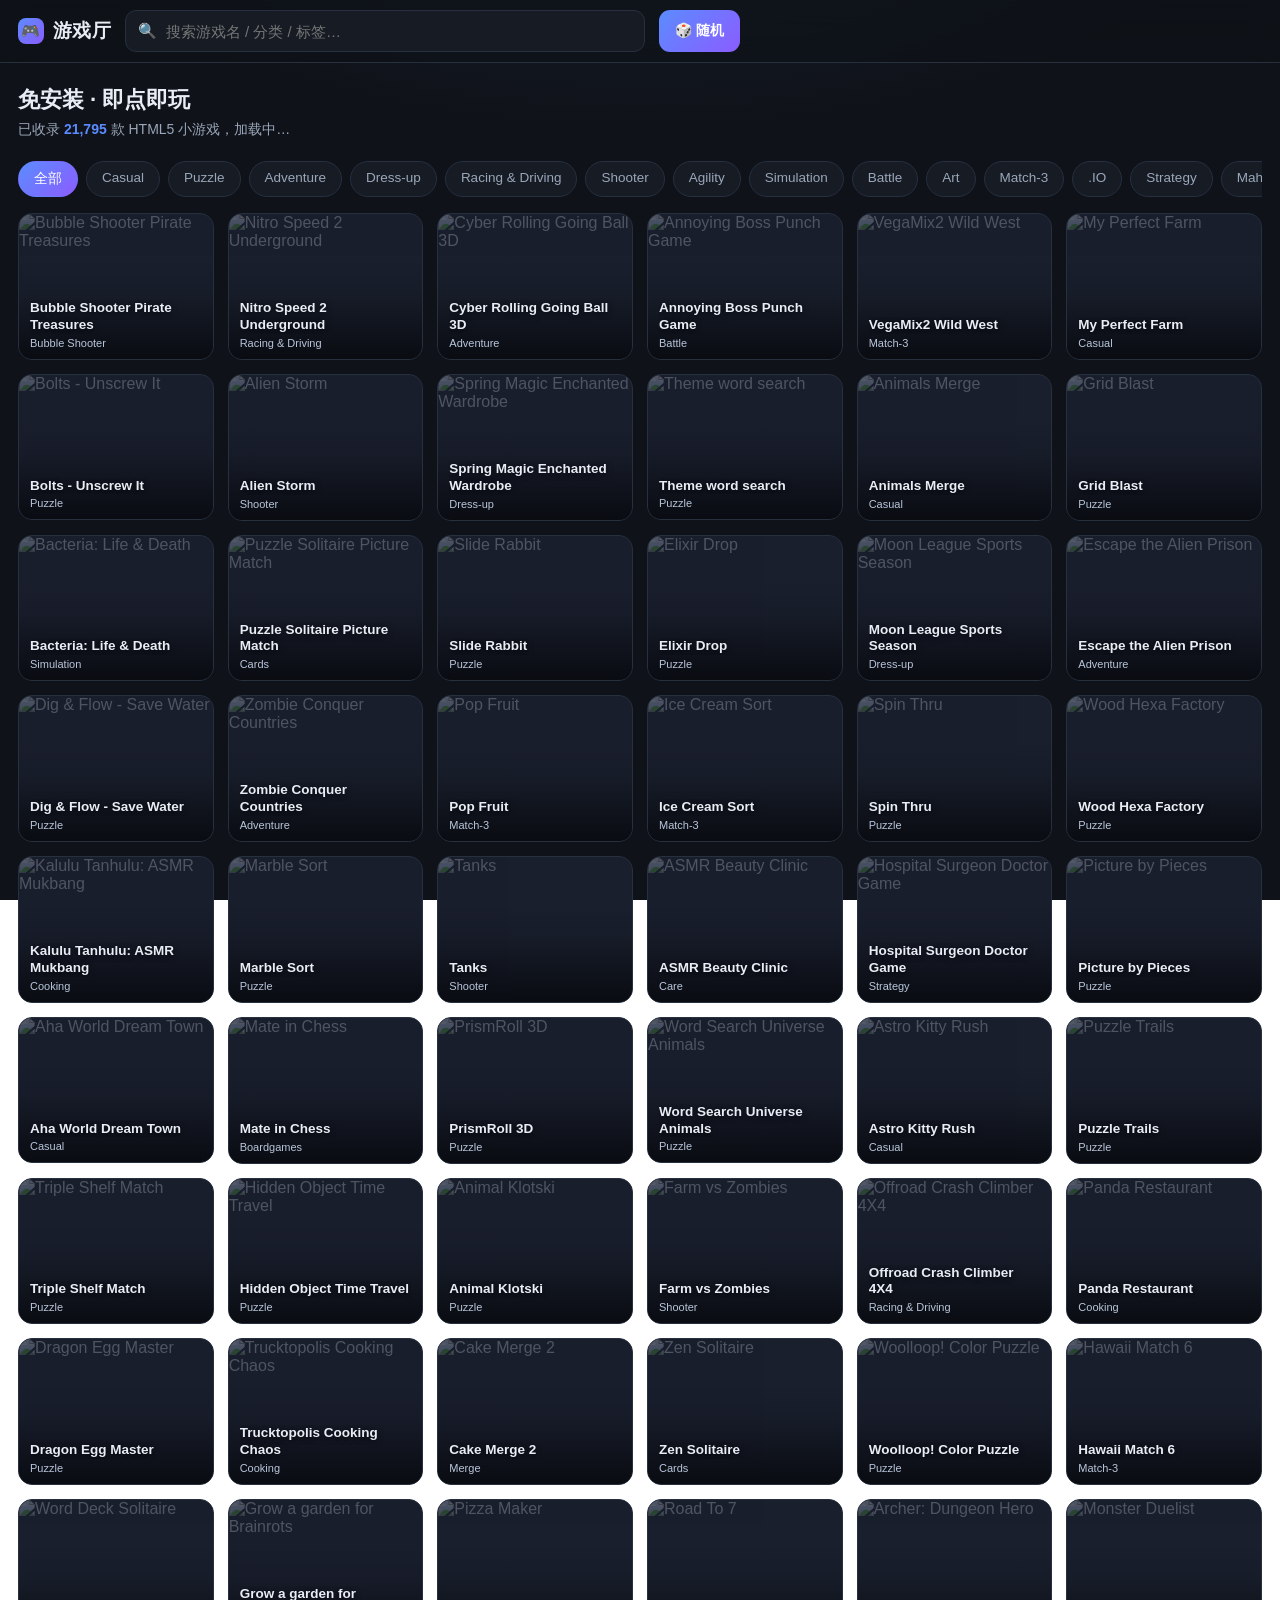
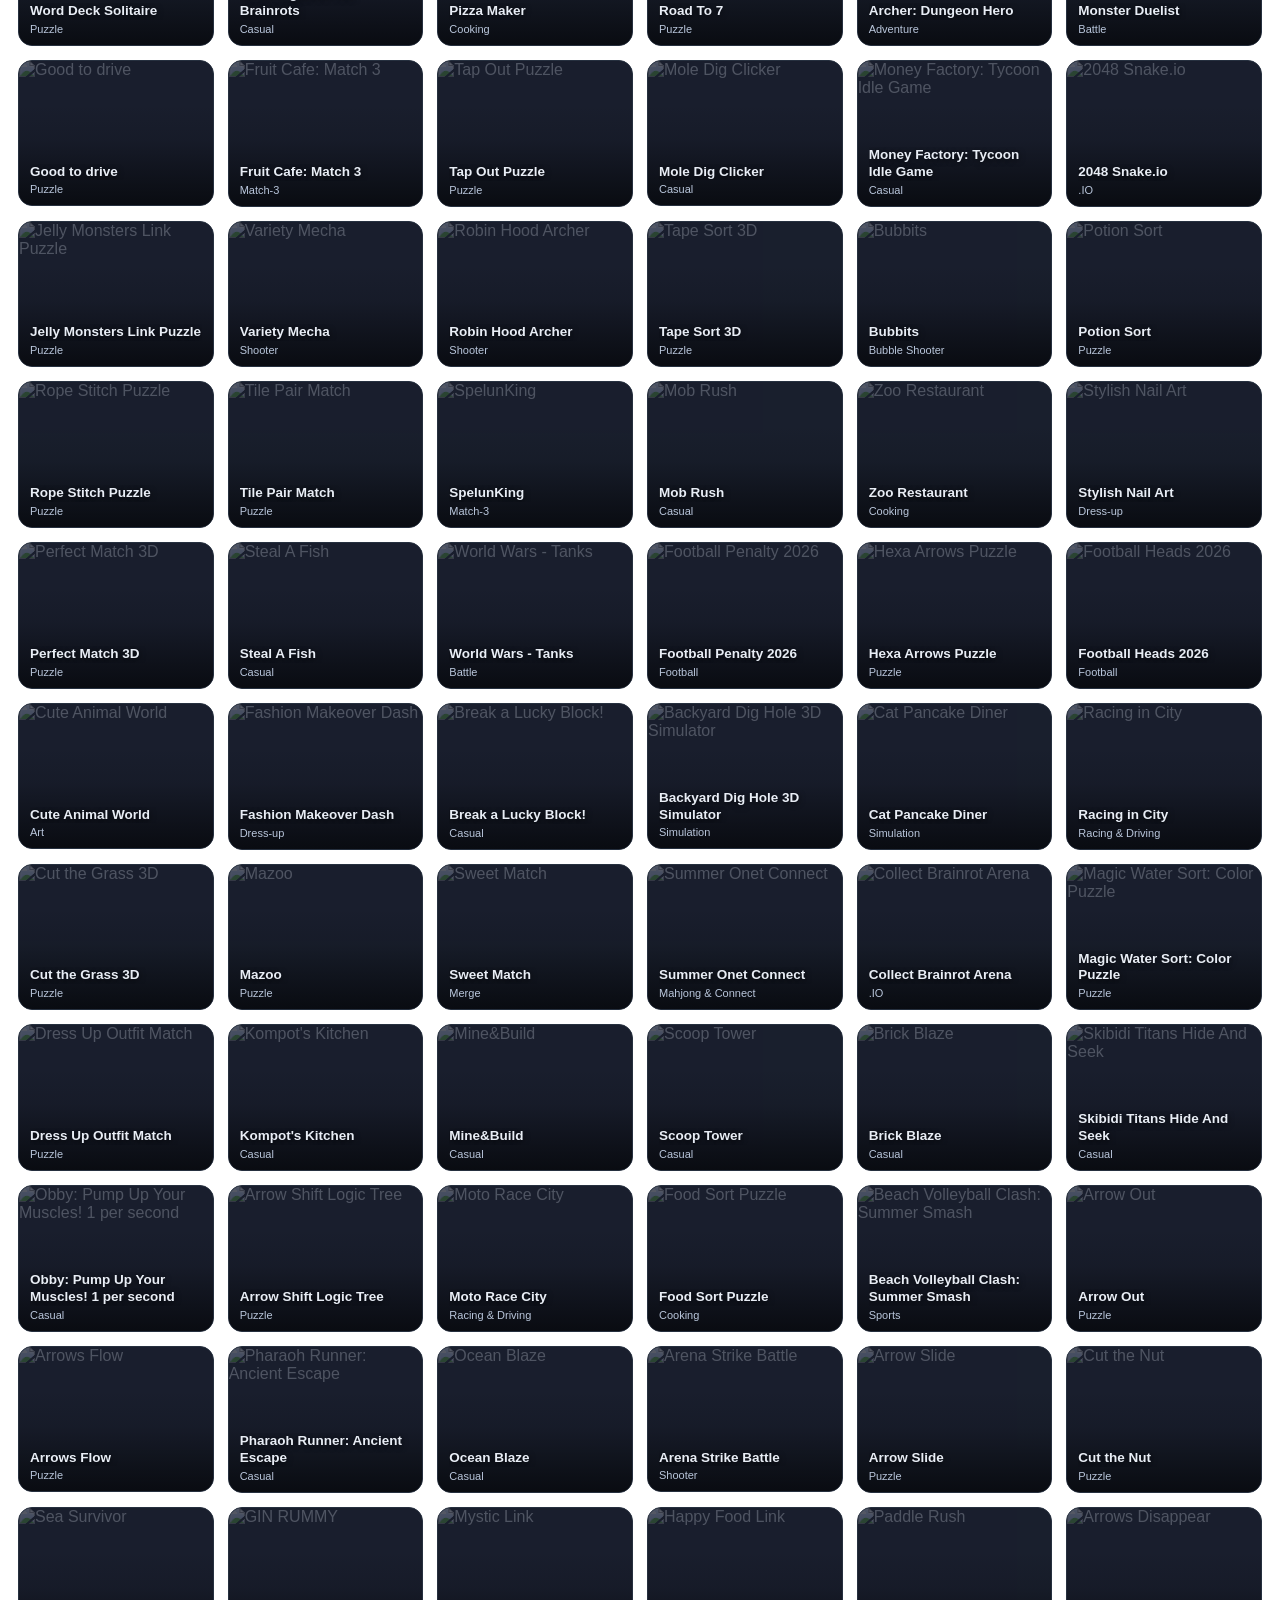
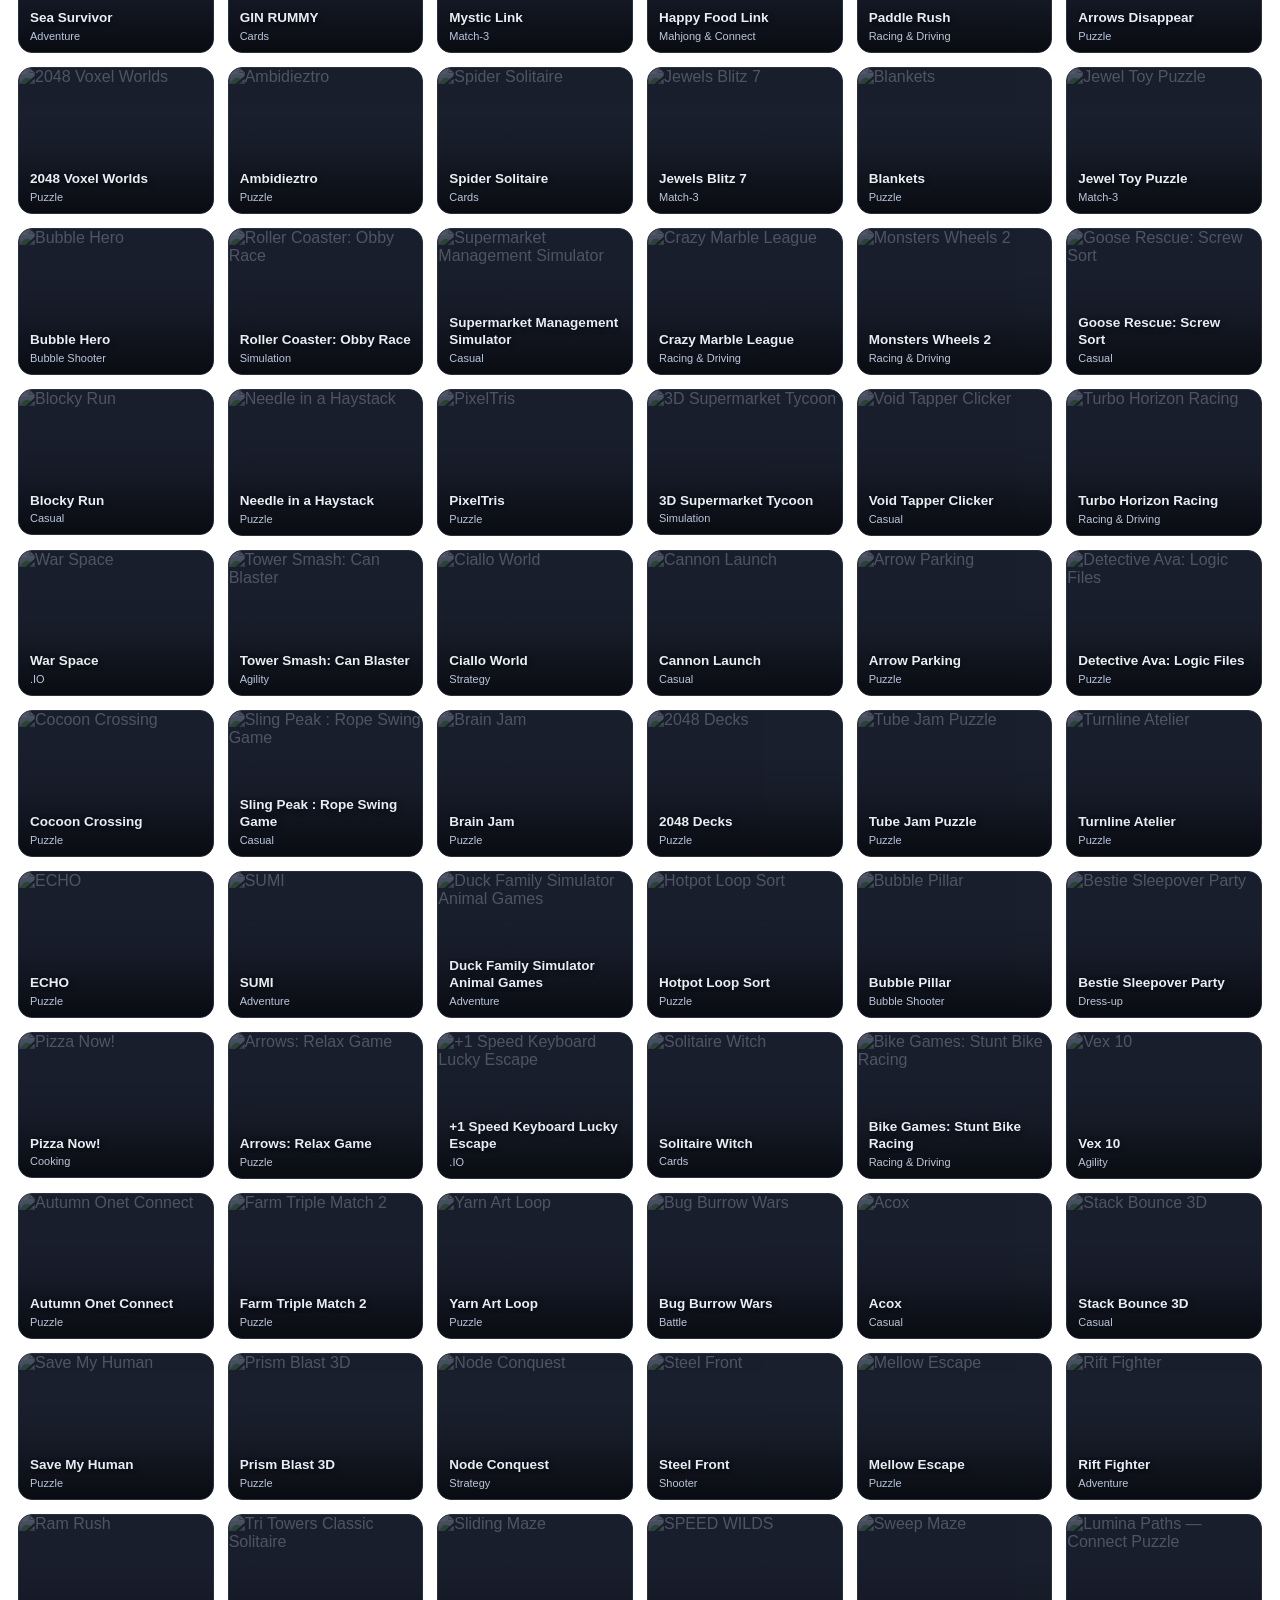
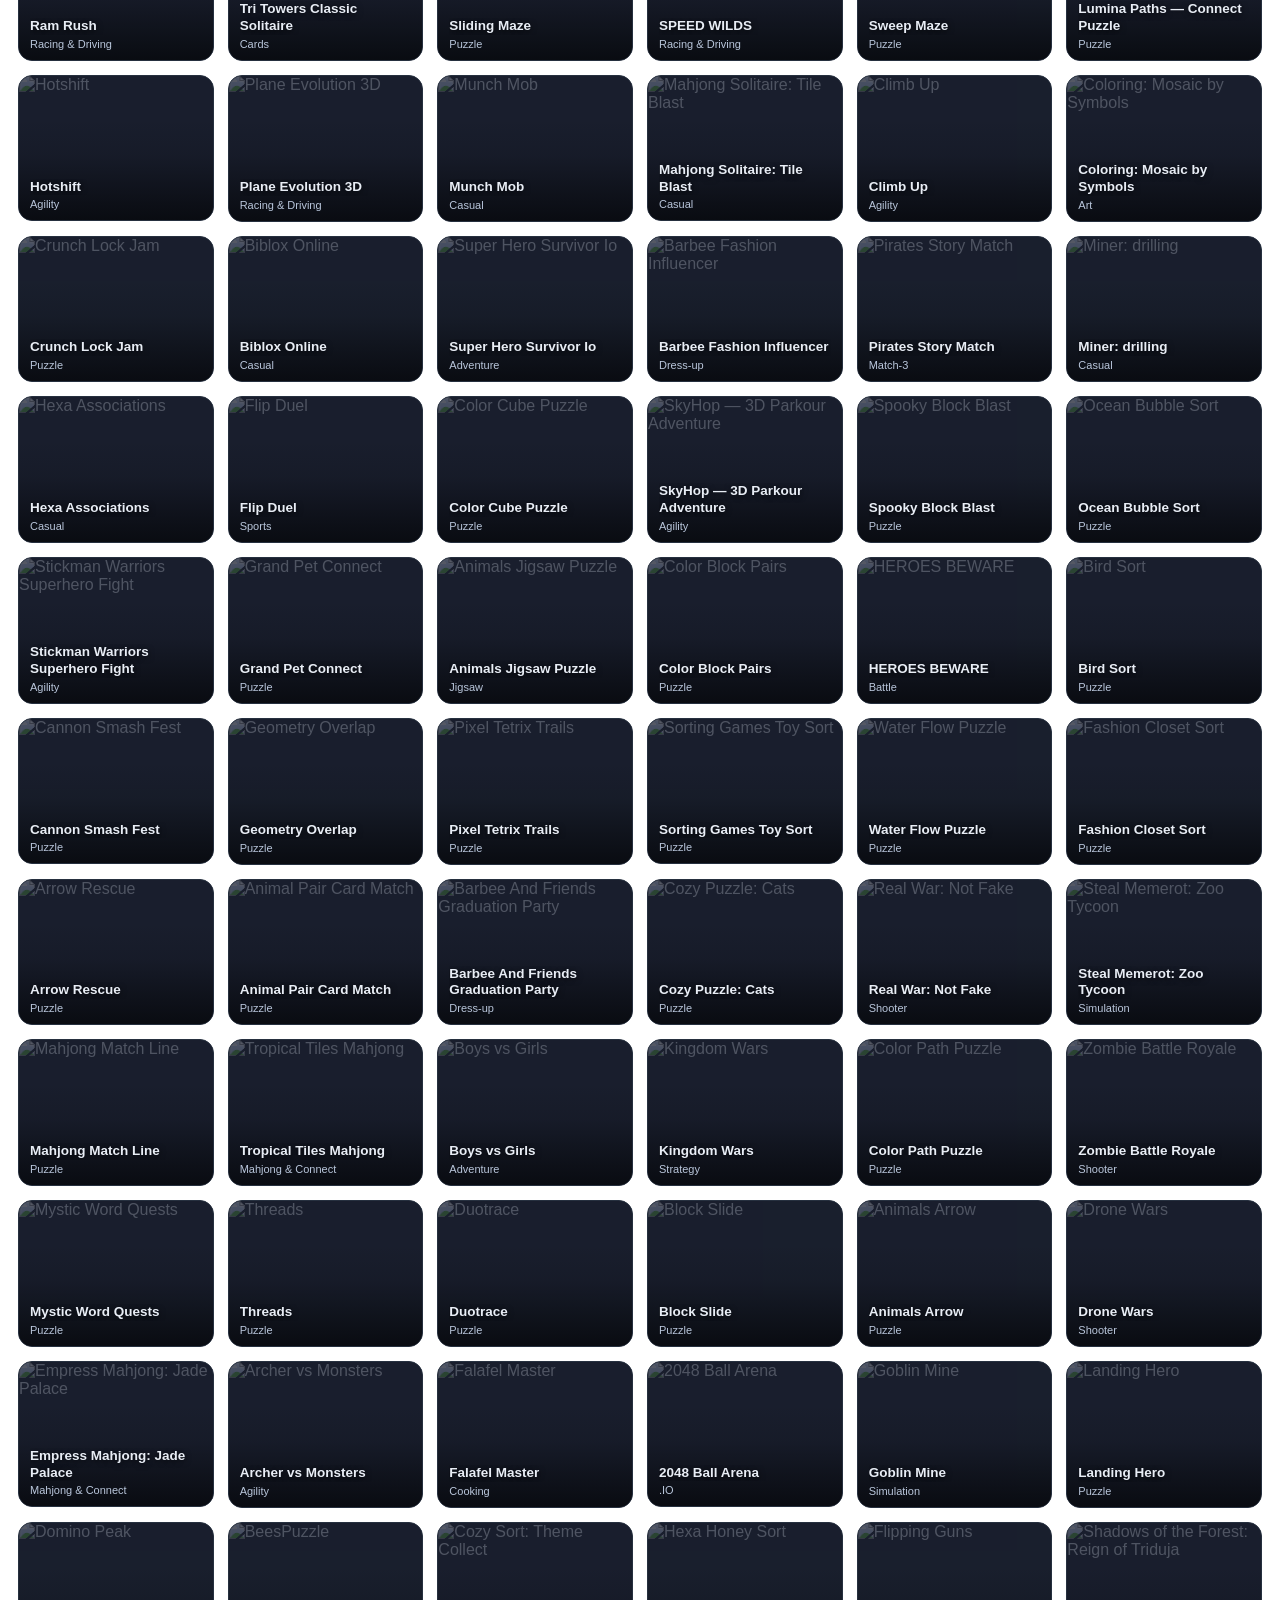
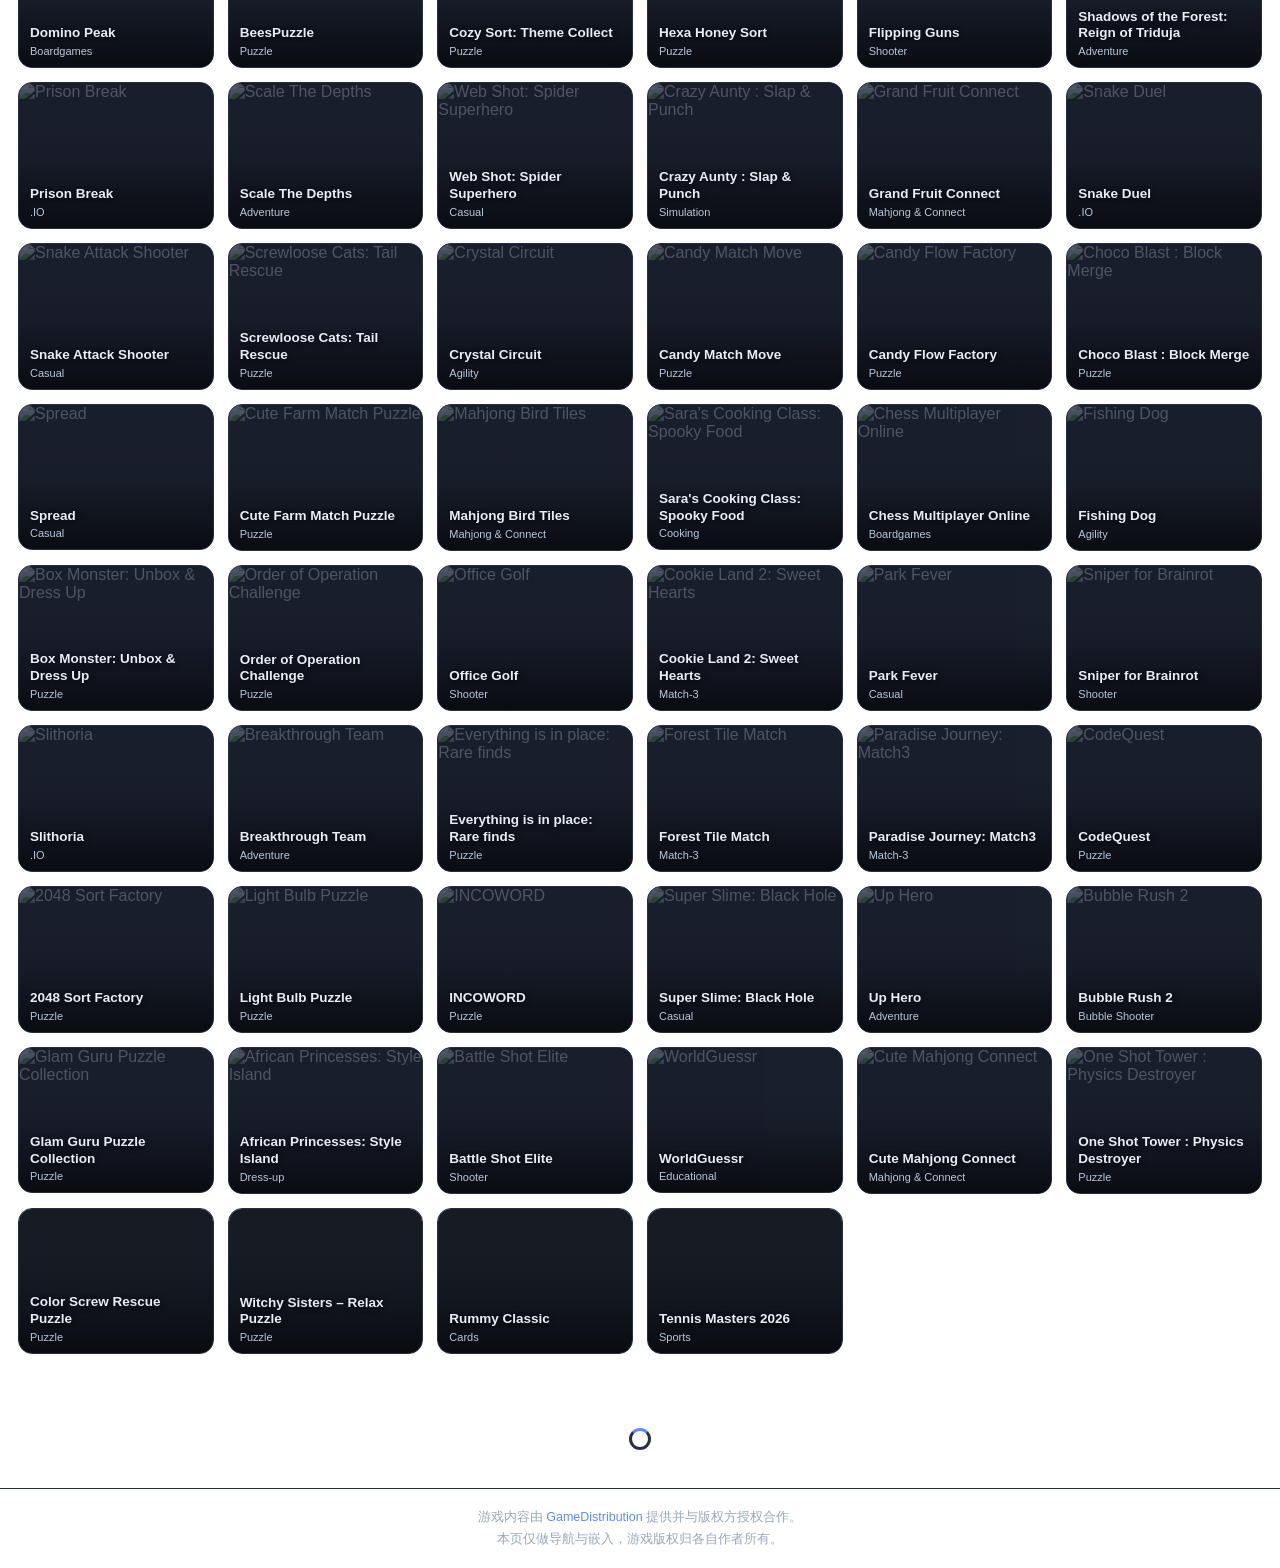
==== games/index.html @ f727aa66 "新增游戏厅：21795款HTML5小游戏(搜索/分类/随机，GameDistribution授权embed) + 首页入口" ====
<!DOCTYPE html>
<html lang="zh-CN">
<head>
<meta charset="UTF-8">
<meta name="viewport" content="width=device-width, initial-scale=1, maximum-scale=1, user-scalable=no">
<title>游戏厅 · Genav</title>
<meta name="description" content="genav 在线小游戏厅，数千款 HTML5 小游戏免安装即点即玩。">
<link rel="preconnect" href="https://img.gamedistribution.com">
<style>
:root{
  --bg:#0f1218; --bg2:#161b24; --card:#1b2130; --line:#26303f;
  --txt:#e8edf5; --sub:#9aa7ba; --accent:#5b8cff; --accent2:#8b5cff;
  --radius:14px;
}
*{box-sizing:border-box;-webkit-tap-highlight-color:transparent}
html,body{margin:0;padding:0}
body{
  background:radial-gradient(1200px 600px at 50% -200px,#1a2338 0%,var(--bg) 55%) fixed;
  color:var(--txt);font-family:-apple-system,BlinkMacSystemFont,"Segoe UI",Roboto,"PingFang SC","Microsoft YaHei",sans-serif;
  min-height:100vh;
}
a{color:inherit;text-decoration:none}
.wrap{max-width:1280px;margin:0 auto;padding:0 18px}
/* header */
header{position:sticky;top:0;z-index:50;backdrop-filter:blur(14px);
  background:rgba(15,18,24,.72);border-bottom:1px solid var(--line)}
.hd{display:flex;align-items:center;gap:14px;height:62px}
.logo{display:flex;align-items:center;gap:9px;font-weight:800;font-size:19px;letter-spacing:.3px;white-space:nowrap}
.logo .dot{width:26px;height:26px;border-radius:8px;background:linear-gradient(135deg,var(--accent),var(--accent2));
  display:grid;place-items:center;font-size:15px}
.search{flex:1;position:relative;max-width:520px}
.search input{width:100%;height:42px;border-radius:11px;border:1px solid var(--line);
  background:var(--bg2);color:var(--txt);padding:0 14px 0 40px;font-size:15px;outline:none}
.search input:focus{border-color:var(--accent);box-shadow:0 0 0 3px rgba(91,140,255,.15)}
.search .ic{position:absolute;left:13px;top:50%;transform:translateY(-50%);color:var(--sub);font-size:15px}
.random{height:42px;padding:0 16px;border-radius:11px;border:0;cursor:pointer;font-weight:700;font-size:14px;
  color:#fff;background:linear-gradient(135deg,var(--accent),var(--accent2));white-space:nowrap;display:flex;align-items:center;gap:6px}
.random:active{transform:scale(.97)}
/* hero/stats */
.hero{padding:22px 0 6px}
.hero h1{margin:0 0 6px;font-size:22px}
.hero p{margin:0;color:var(--sub);font-size:14px}
.hero .stat{color:var(--accent);font-weight:700}
/* chips */
.chips{display:flex;gap:8px;overflow-x:auto;padding:16px 0 8px;scrollbar-width:none}
.chips::-webkit-scrollbar{display:none}
.chip{flex:0 0 auto;padding:8px 15px;border-radius:999px;border:1px solid var(--line);background:var(--bg2);
  color:var(--sub);font-size:13.5px;cursor:pointer;white-space:nowrap;transition:.15s}
.chip:hover{color:var(--txt);border-color:#33415a}
.chip.on{background:linear-gradient(135deg,var(--accent),var(--accent2));color:#fff;border-color:transparent}
/* grid */
.grid{display:grid;grid-template-columns:repeat(auto-fill,minmax(168px,1fr));gap:14px;padding:8px 0 40px}
@media(max-width:520px){.grid{grid-template-columns:repeat(auto-fill,minmax(140px,1fr));gap:11px}}
.card{position:relative;border-radius:var(--radius);overflow:hidden;background:var(--card);
  border:1px solid var(--line);cursor:pointer;transition:transform .16s,box-shadow .16s;aspect-ratio:4/3}
.card:hover{transform:translateY(-4px);box-shadow:0 12px 28px rgba(0,0,0,.45);border-color:#3a4a68}
.card .thumb{width:100%;height:100%;object-fit:cover;display:block;background:var(--bg2)}
.card .ov{position:absolute;inset:0;background:linear-gradient(to top,rgba(8,10,15,.92) 0%,rgba(8,10,15,.15) 45%,transparent 70%);
  display:flex;flex-direction:column;justify-content:flex-end;padding:10px 11px}
.card .tt{font-size:13.5px;font-weight:700;line-height:1.25;display:-webkit-box;-webkit-line-clamp:2;-webkit-box-orient:vertical;overflow:hidden;
  text-shadow:0 1px 6px rgba(0,0,0,.7)}
.card .cat{font-size:11px;color:#b9c6db;margin-top:3px}
.card .play{position:absolute;top:50%;left:50%;transform:translate(-50%,-50%) scale(.7);opacity:0;
  width:46px;height:46px;border-radius:50%;background:rgba(91,140,255,.92);display:grid;place-items:center;
  font-size:18px;transition:.16s;color:#fff}
.card:hover .play{opacity:1;transform:translate(-50%,-50%) scale(1)}
/* states */
.msg{text-align:center;color:var(--sub);padding:50px 0;font-size:15px}
.loading{text-align:center;padding:34px;color:var(--sub)}
.spin{display:inline-block;width:22px;height:22px;border:3px solid var(--line);border-top-color:var(--accent);
  border-radius:50%;animation:sp .7s linear infinite}
@keyframes sp{to{transform:rotate(360deg)}}
footer{border-top:1px solid var(--line);color:var(--sub);font-size:12.5px;text-align:center;padding:18px;line-height:1.7}
footer a{color:var(--accent)}
</style>
</head>
<body>
<header>
  <div class="wrap hd">
    <a class="logo" href="/"><span class="dot">🎮</span>游戏厅</a>
    <div class="search">
      <span class="ic">🔍</span>
      <input id="q" type="search" placeholder="搜索游戏名 / 分类 / 标签…" autocomplete="off">
    </div>
    <button class="random" id="rand">🎲 随机</button>
  </div>
</header>

<main class="wrap">
  <div class="hero">
    <h1>免安装 · 即点即玩</h1>
    <p>已收录 <span class="stat" id="total">…</span> 款 HTML5 小游戏，加载中…</p>
  </div>
  <div class="chips" id="chips"></div>
  <div class="grid" id="grid"></div>
  <div class="loading" id="more"><span class="spin"></span></div>
</main>

<footer>
  游戏内容由 <a href="https://gamedistribution.com" target="_blank" rel="noopener">GameDistribution</a> 提供并与版权方授权合作。<br>
  本页仅做导航与嵌入，游戏版权归各自作者所有。
</footer>

<script>
const $=s=>document.querySelector(s);
const grid=$("#grid"), chips=$("#chips"), moreEl=$("#more");
let ALL=[], view=[], shown=0, curCat="全部", PAGE=140;

function norm(g){
  const id=g.id||g.i, t=g.title||g.t||"未命名",
        m=g.img||g.m||("https://img.gamedistribution.com/"+id+"-512x384.jpg"),
        cats=(g.cat||g.c||[]), tags=(g.tags||g.tg||[]);
  return {id,t,m,cats,tags,
    hay:(t+" "+cats.join(" ")+" "+tags.join(" ")).toLowerCase()};
}

async function boot(){
  try{
    const r=await fetch("/games/games.json",{cache:"force-cache"});
    if(!r.ok) throw 0;
    ALL=(await r.json()).map(norm);
  }catch(e){
    grid.innerHTML='<div class="msg">游戏数据加载失败，请刷新重试</div>';moreEl.style.display="none";return;
  }
  $("#total").textContent=ALL.length.toLocaleString();
  buildChips(); apply();
}

function buildChips(){
  const cnt={};
  ALL.forEach(g=>g.cats.forEach(c=>cnt[c]=(cnt[c]||0)+1));
  const cats=Object.keys(cnt).sort((a,b)=>cnt[b]-cnt[a]).slice(0,16);
  const list=["全部",...cats];
  chips.innerHTML=list.map((c,i)=>`<div class="chip${i===0?' on':''}" data-c="${c}">${c}</div>`).join("");
  chips.querySelectorAll(".chip").forEach(el=>el.onclick=()=>{
    chips.querySelectorAll(".chip").forEach(x=>x.classList.remove("on"));
    el.classList.add("on");curCat=el.dataset.c;
    apply();window.scrollTo({top:0,behavior:"smooth"});
  });
}

function apply(){
  const q=$("#q").value.trim().toLowerCase();
  view=ALL.filter(g=>{
    if(curCat!=="全部" && !g.cats.includes(curCat)) return false;
    if(q && !g.hay.includes(q)) return false;
    return true;
  });
  grid.innerHTML="";shown=0;
  moreEl.style.display=view.length?"block":"none";
  if(!view.length){grid.innerHTML='<div class="msg">没有找到相关游戏 🕹️</div>';moreEl.style.display="none";return;}
  renderMore();
}

function esc(s){return String(s).replace(/[&<>"']/g,c=>({'&':'&amp;','<':'&lt;','>':'&gt;','"':'&quot;',"'":'&#39;'}[c]));}

function card(g){
  const cat=g.cats[0]||"";
  const el=document.createElement("a");
  el.className="card";
  el.href=`/games/play.html?id=${encodeURIComponent(g.id)}&t=${encodeURIComponent(g.t)}`;
  el.innerHTML=`<img class="thumb" loading="lazy" src="${esc(g.m)}" alt="${esc(g.t)}"
      onerror="this.style.opacity='.25'">
    <div class="ov"><div class="tt">${esc(g.t)}</div><div class="cat">${esc(cat)}</div></div>
    <div class="play">▶</div>`;
  return el;
}

function renderMore(){
  const frag=document.createDocumentFragment();
  const end=Math.min(shown+PAGE,view.length);
  for(let i=shown;i<end;i++) frag.appendChild(card(view[i]));
  grid.appendChild(frag);shown=end;
  moreEl.style.display=shown<view.length?"block":"none";
}

let qTimer;
$("#q").addEventListener("input",()=>{clearTimeout(qTimer);qTimer=setTimeout(apply,180);});
$("#rand").onclick=()=>{
  if(!ALL.length)return;
  const g=ALL[Math.floor(Math.random()*ALL.length)];
  location.href=`/games/play.html?id=${encodeURIComponent(g.id)}&t=${encodeURIComponent(g.t)}`;
};
// infinite scroll
new IntersectionObserver(es=>{if(es[0].isIntersecting && shown<view.length) renderMore();},{rootMargin:"600px"})
  .observe(moreEl);

boot();
</script>
</body>
</html>
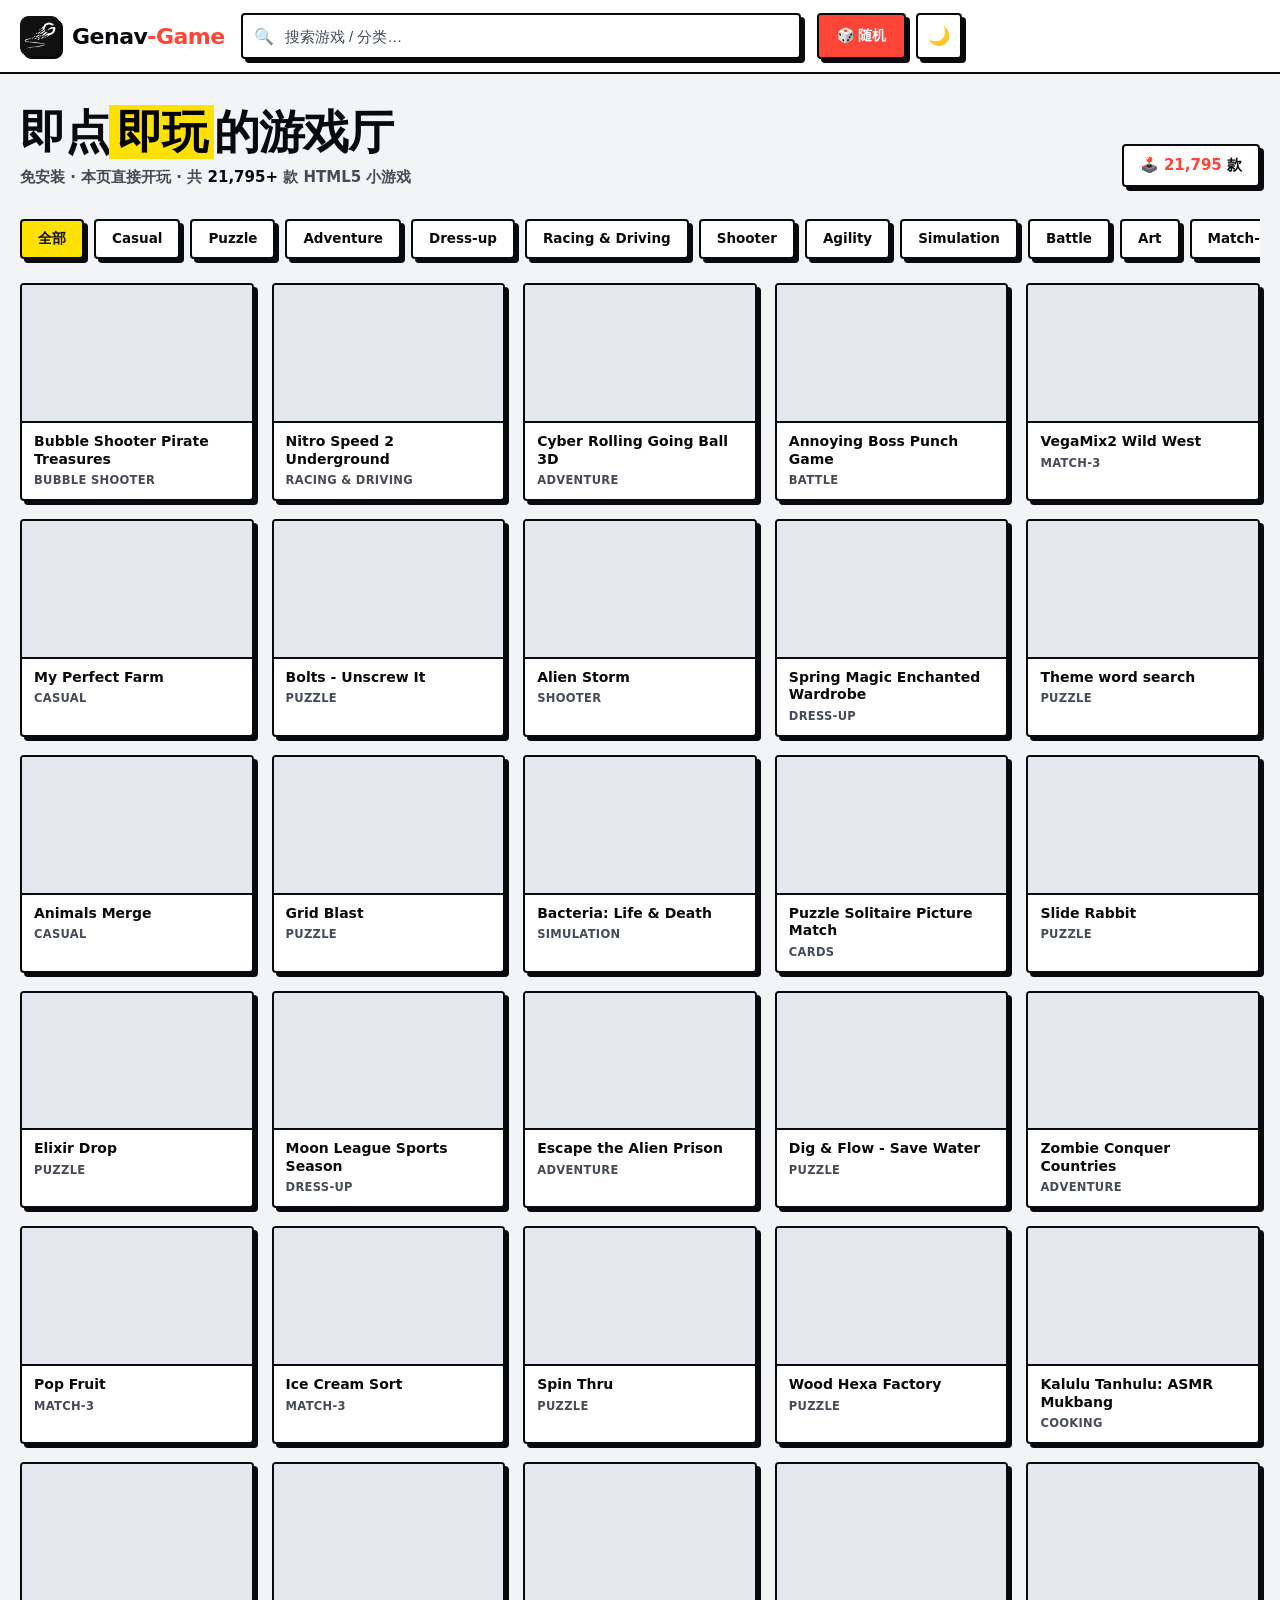
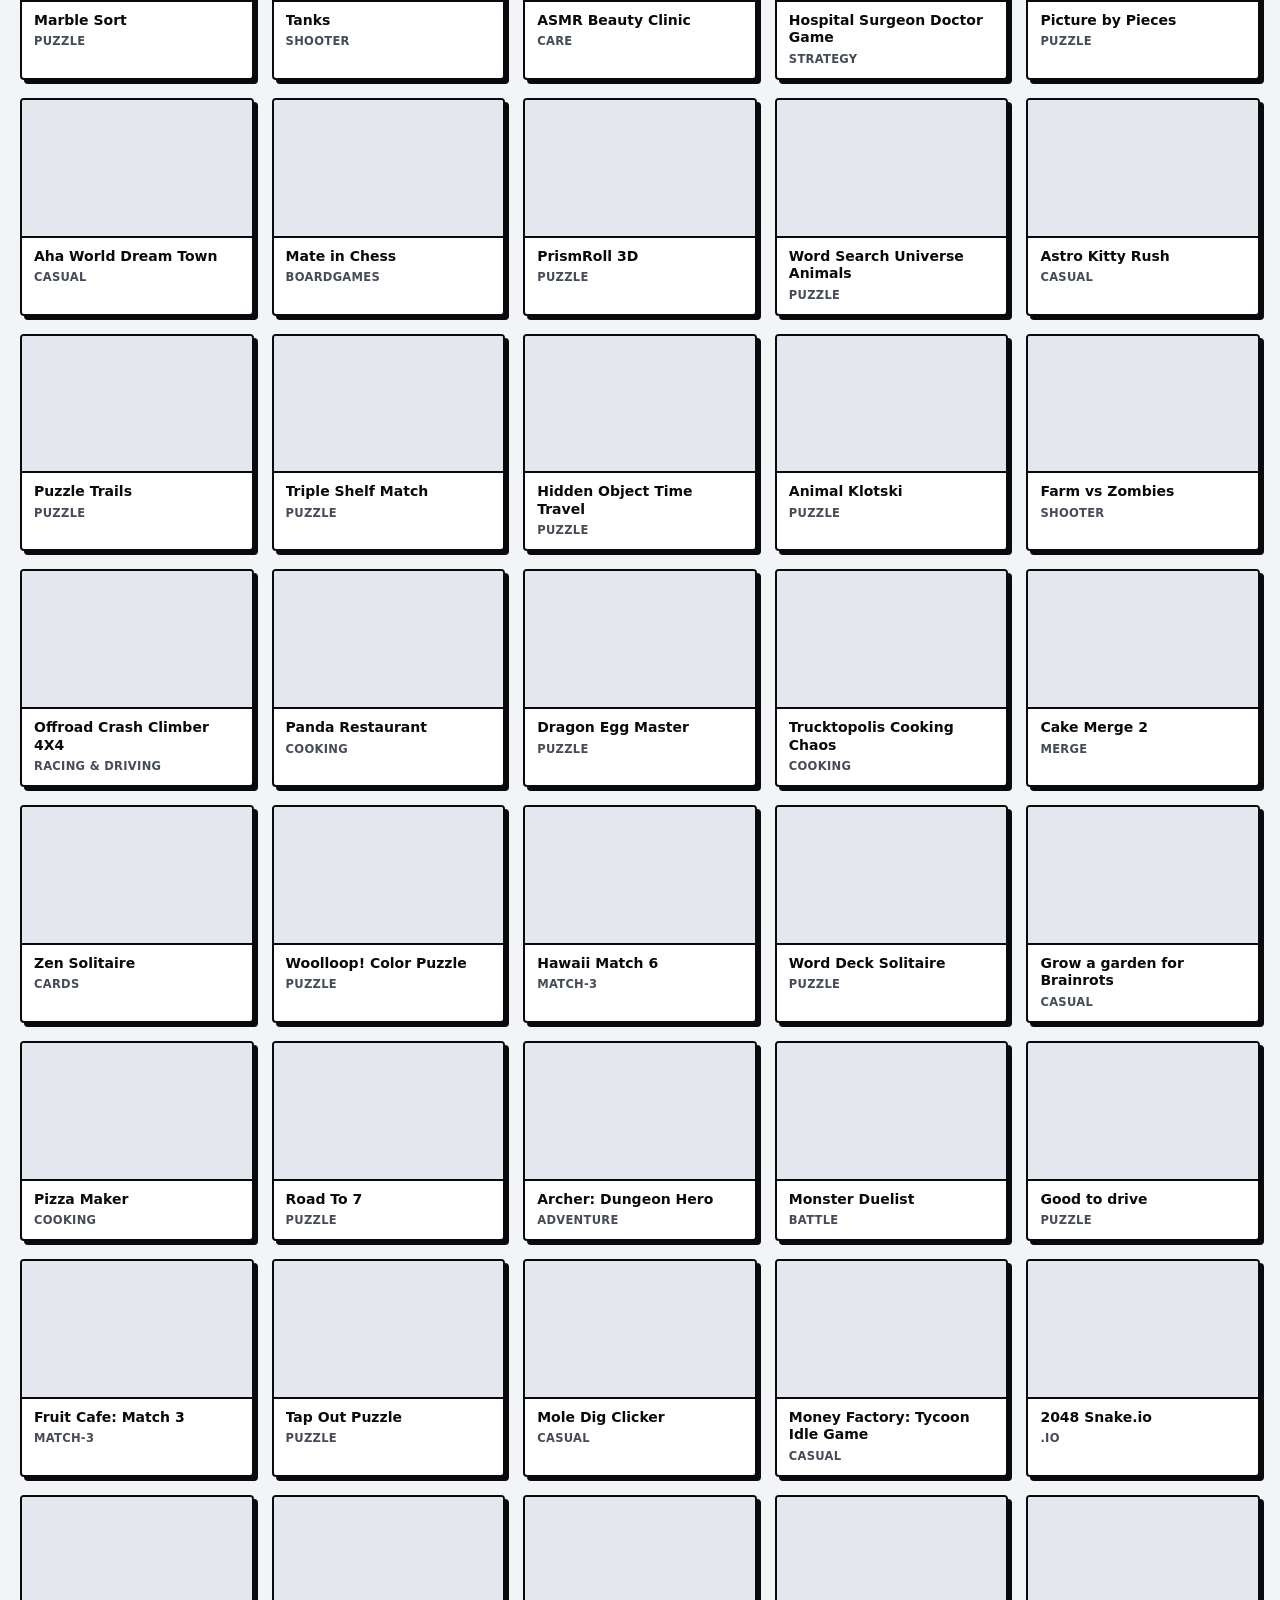
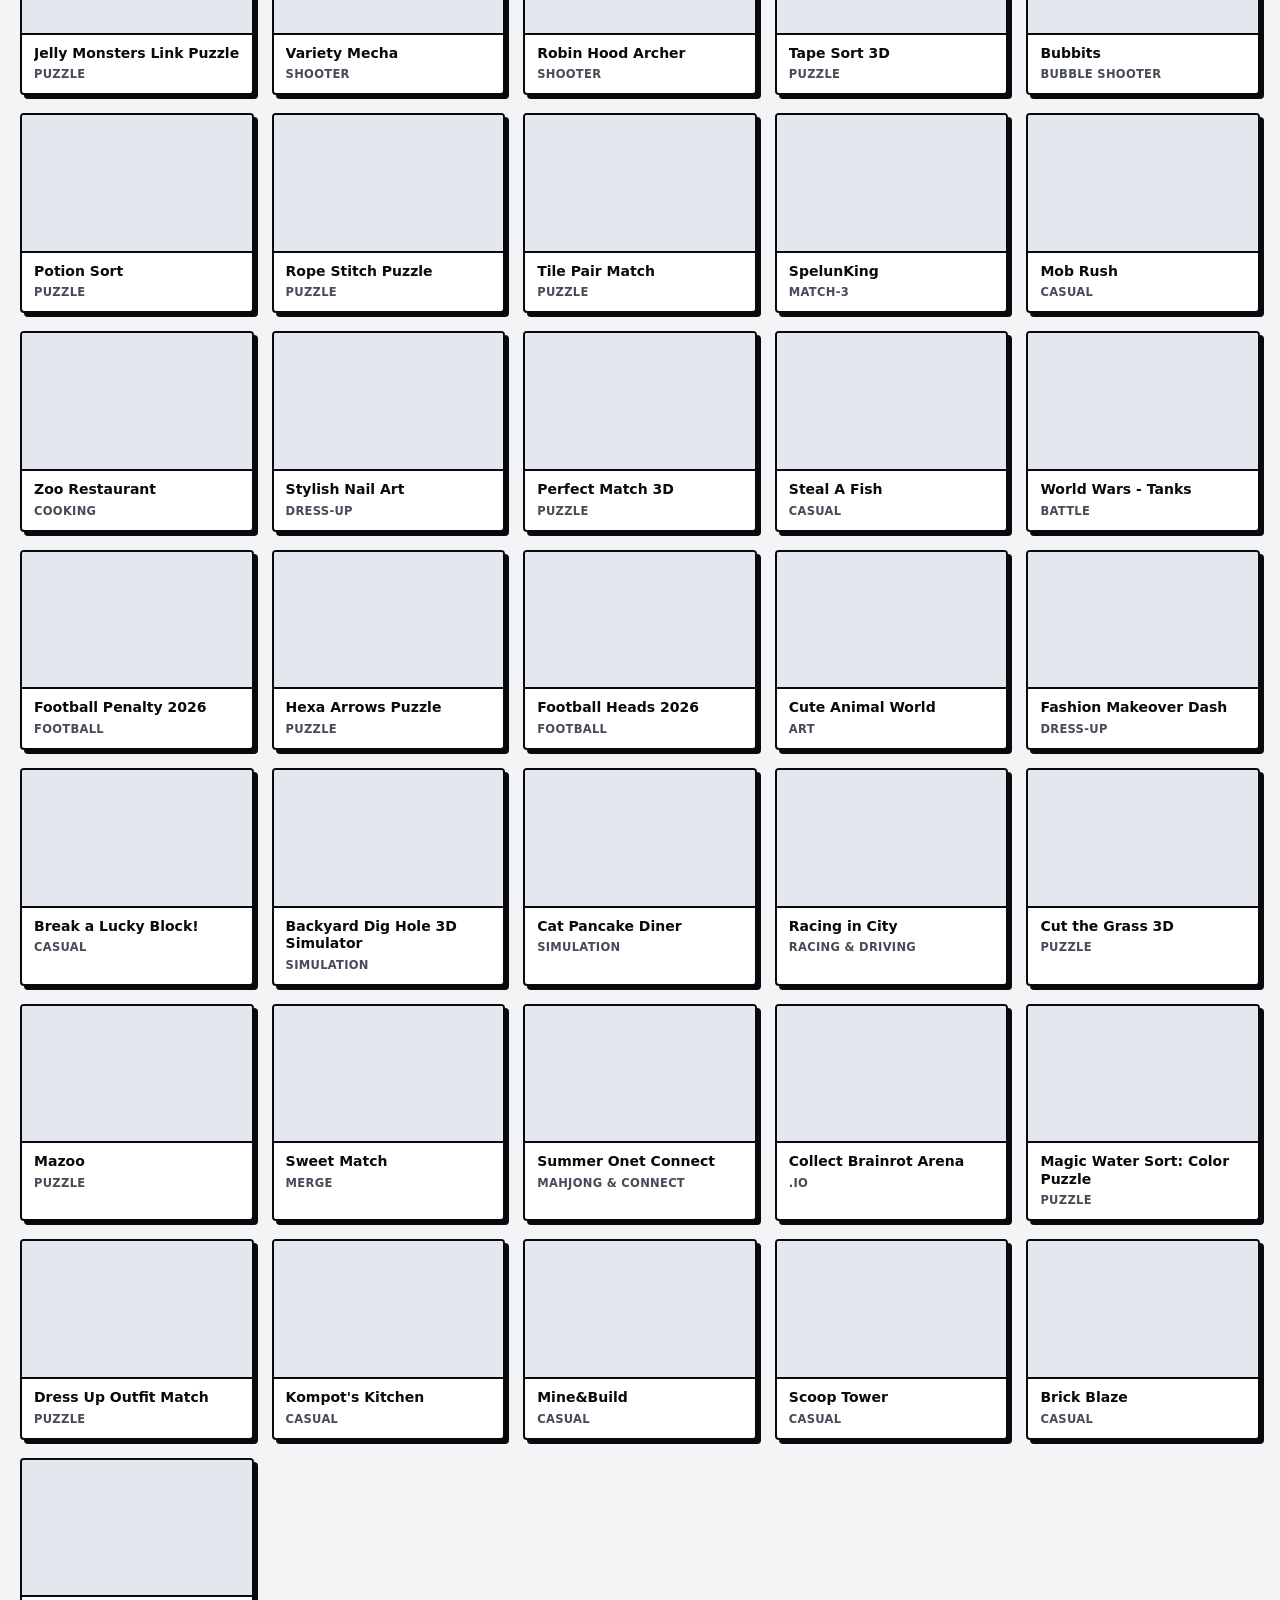
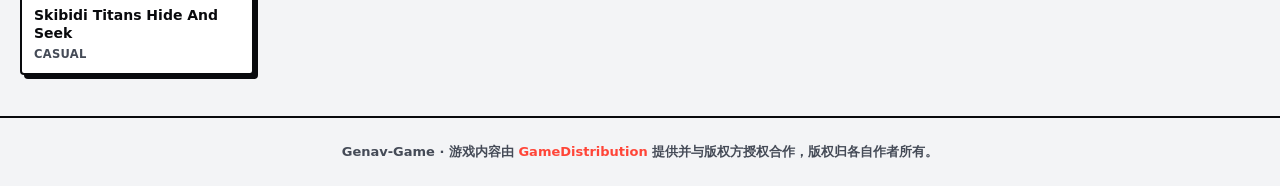
==== commit c5208940: "游戏厅改版: neobrutalism 风格 + Genav-Game 品牌圆角logo + 200x120缩略图提速 + 触底加载 + 本页弹层游玩" ====
--- a/games/index.html
+++ b/games/index.html
@@ -1,128 +1,219 @@
 <!DOCTYPE html>
-<html lang="zh-CN">
+<html lang="zh-CN" data-theme="light">
 <head>
 <meta charset="UTF-8">
 <meta name="viewport" content="width=device-width, initial-scale=1, maximum-scale=1, user-scalable=no">
-<title>游戏厅 · Genav</title>
-<meta name="description" content="genav 在线小游戏厅，数千款 HTML5 小游戏免安装即点即玩。">
+<title>Genav-Game · 游戏厅</title>
+<meta name="description" content="Genav-Game 在线小游戏厅，两万多款 HTML5 小游戏免安装即点即玩，无需跳转、本页开玩。">
+<link rel="icon" type="image/png" href="favicon.png">
 <link rel="preconnect" href="https://img.gamedistribution.com">
 <style>
 :root{
-  --bg:#0f1218; --bg2:#161b24; --card:#1b2130; --line:#26303f;
-  --txt:#e8edf5; --sub:#9aa7ba; --accent:#5b8cff; --accent2:#8b5cff;
-  --radius:14px;
+  --bg:#f3f4f6; --surface:#ffffff; --surface-muted:#e4e7ed; --ink:#090a0d; --muted:#454b57;
+  --line:#090a0d; --line-soft:#bdc3cf; --signal:#ff4538; --highlight:#ffe100;
+  --hard:4px 4px 0 var(--line); --hard-lg:6px 6px 0 var(--line);
+  --radius:4px;
+}
+html[data-theme="dark"]{
+  --bg:#090a0d; --surface:#15171d; --surface-muted:#252933; --ink:#f7f8fc; --muted:#b6bdc9;
+  --line:#f7f8fc; --line-soft:#3f4550; --signal:#ff6258; --highlight:#ffe247;
 }
 *{box-sizing:border-box;-webkit-tap-highlight-color:transparent}
 html,body{margin:0;padding:0}
 body{
-  background:radial-gradient(1200px 600px at 50% -200px,#1a2338 0%,var(--bg) 55%) fixed;
-  color:var(--txt);font-family:-apple-system,BlinkMacSystemFont,"Segoe UI",Roboto,"PingFang SC","Microsoft YaHei",sans-serif;
-  min-height:100vh;
+  background:var(--bg); color:var(--ink); min-height:100vh;
+  font-family:Inter,"Noto Sans SC","Microsoft YaHei",system-ui,-apple-system,sans-serif;
+  font-weight:500;
 }
 a{color:inherit;text-decoration:none}
-.wrap{max-width:1280px;margin:0 auto;padding:0 18px}
-/* header */
-header{position:sticky;top:0;z-index:50;backdrop-filter:blur(14px);
-  background:rgba(15,18,24,.72);border-bottom:1px solid var(--line)}
-.hd{display:flex;align-items:center;gap:14px;height:62px}
-.logo{display:flex;align-items:center;gap:9px;font-weight:800;font-size:19px;letter-spacing:.3px;white-space:nowrap}
-.logo .dot{width:26px;height:26px;border-radius:8px;background:linear-gradient(135deg,var(--accent),var(--accent2));
-  display:grid;place-items:center;font-size:15px}
-.search{flex:1;position:relative;max-width:520px}
-.search input{width:100%;height:42px;border-radius:11px;border:1px solid var(--line);
-  background:var(--bg2);color:var(--txt);padding:0 14px 0 40px;font-size:15px;outline:none}
-.search input:focus{border-color:var(--accent);box-shadow:0 0 0 3px rgba(91,140,255,.15)}
-.search .ic{position:absolute;left:13px;top:50%;transform:translateY(-50%);color:var(--sub);font-size:15px}
-.random{height:42px;padding:0 16px;border-radius:11px;border:0;cursor:pointer;font-weight:700;font-size:14px;
-  color:#fff;background:linear-gradient(135deg,var(--accent),var(--accent2));white-space:nowrap;display:flex;align-items:center;gap:6px}
-.random:active{transform:scale(.97)}
-/* hero/stats */
-.hero{padding:22px 0 6px}
-.hero h1{margin:0 0 6px;font-size:22px}
-.hero p{margin:0;color:var(--sub);font-size:14px}
-.hero .stat{color:var(--accent);font-weight:700}
-/* chips */
-.chips{display:flex;gap:8px;overflow-x:auto;padding:16px 0 8px;scrollbar-width:none}
+::selection{background:var(--highlight);color:#000}
+.wrap{max-width:1320px;margin:0 auto;padding:0 20px}
+
+/* ---------- header ---------- */
+header{position:sticky;top:0;z-index:60;background:var(--surface);border-bottom:2px solid var(--line)}
+.hd{display:flex;align-items:center;gap:16px;height:72px}
+.brand{display:flex;align-items:center;gap:12px;white-space:nowrap}
+.logo-img{width:40px;height:40px;filter:drop-shadow(3px 3px 0 var(--line));flex:0 0 auto}
+.brand b{font-size:22px;font-weight:900;letter-spacing:-.5px}
+.brand b span{color:var(--signal)}
+.search{flex:1;position:relative;max-width:560px}
+.search input{
+  width:100%;height:46px;border:2px solid var(--line);border-radius:var(--radius);
+  background:var(--surface);color:var(--ink);padding:0 14px 0 42px;font-size:15px;
+  font-weight:600;outline:none;box-shadow:var(--hard);transition:.12s;
+}
+.search input:focus{transform:translate(-1px,-1px);box-shadow:var(--hard-lg)}
+.search input::placeholder{color:var(--muted);font-weight:500}
+.search .ic{position:absolute;left:13px;top:50%;transform:translateY(-50%);font-size:16px;opacity:.7}
+.acts{display:flex;gap:10px;align-items:center}
+.btn{
+  height:46px;padding:0 18px;border:2px solid var(--line);border-radius:var(--radius);
+  background:var(--surface);color:var(--ink);font-weight:800;font-size:14px;cursor:pointer;
+  box-shadow:var(--hard);display:flex;align-items:center;gap:7px;transition:.12s;white-space:nowrap;
+}
+.btn:hover{transform:translate(-1px,-1px);box-shadow:var(--hard-lg)}
+.btn:active{transform:translate(2px,2px);box-shadow:0 0 0 var(--line)}
+.btn.red{background:var(--signal);color:#fff}
+.icon-btn{width:46px;padding:0;justify-content:center;font-size:18px}
+
+/* ---------- hero ---------- */
+.hero{padding:34px 0 10px;display:flex;align-items:flex-end;justify-content:space-between;gap:20px;flex-wrap:wrap}
+.hero h1{margin:0;font-size:clamp(28px,5vw,46px);font-weight:900;letter-spacing:-1.5px;line-height:1.05}
+.hero h1 em{font-style:normal;background:var(--highlight);color:#000;padding:0 8px}
+.hero .sub{margin:12px 0 0;color:var(--muted);font-weight:600;font-size:15px}
+.hero .sub b{color:var(--ink)}
+.count-badge{border:2px solid var(--line);background:var(--surface);box-shadow:var(--hard);
+  padding:10px 16px;border-radius:var(--radius);font-weight:900;font-size:15px;white-space:nowrap}
+.count-badge span{color:var(--signal)}
+
+/* ---------- chips ---------- */
+.chips{display:flex;gap:10px;overflow-x:auto;padding:22px 0 6px;scrollbar-width:none}
 .chips::-webkit-scrollbar{display:none}
-.chip{flex:0 0 auto;padding:8px 15px;border-radius:999px;border:1px solid var(--line);background:var(--bg2);
-  color:var(--sub);font-size:13.5px;cursor:pointer;white-space:nowrap;transition:.15s}
-.chip:hover{color:var(--txt);border-color:#33415a}
-.chip.on{background:linear-gradient(135deg,var(--accent),var(--accent2));color:#fff;border-color:transparent}
-/* grid */
-.grid{display:grid;grid-template-columns:repeat(auto-fill,minmax(168px,1fr));gap:14px;padding:8px 0 40px}
-@media(max-width:520px){.grid{grid-template-columns:repeat(auto-fill,minmax(140px,1fr));gap:11px}}
-.card{position:relative;border-radius:var(--radius);overflow:hidden;background:var(--card);
-  border:1px solid var(--line);cursor:pointer;transition:transform .16s,box-shadow .16s;aspect-ratio:4/3}
-.card:hover{transform:translateY(-4px);box-shadow:0 12px 28px rgba(0,0,0,.45);border-color:#3a4a68}
-.card .thumb{width:100%;height:100%;object-fit:cover;display:block;background:var(--bg2)}
-.card .ov{position:absolute;inset:0;background:linear-gradient(to top,rgba(8,10,15,.92) 0%,rgba(8,10,15,.15) 45%,transparent 70%);
-  display:flex;flex-direction:column;justify-content:flex-end;padding:10px 11px}
-.card .tt{font-size:13.5px;font-weight:700;line-height:1.25;display:-webkit-box;-webkit-line-clamp:2;-webkit-box-orient:vertical;overflow:hidden;
-  text-shadow:0 1px 6px rgba(0,0,0,.7)}
-.card .cat{font-size:11px;color:#b9c6db;margin-top:3px}
-.card .play{position:absolute;top:50%;left:50%;transform:translate(-50%,-50%) scale(.7);opacity:0;
-  width:46px;height:46px;border-radius:50%;background:rgba(91,140,255,.92);display:grid;place-items:center;
-  font-size:18px;transition:.16s;color:#fff}
-.card:hover .play{opacity:1;transform:translate(-50%,-50%) scale(1)}
+.chip{
+  flex:0 0 auto;padding:9px 16px;border:2px solid var(--line);background:var(--surface);
+  color:var(--ink);font-weight:800;font-size:13.5px;cursor:pointer;border-radius:var(--radius);
+  box-shadow:var(--hard);transition:.12s;white-space:nowrap;
+}
+.chip:hover{transform:translate(-1px,-1px);box-shadow:var(--hard-lg)}
+.chip.on{background:var(--highlight);color:#090a0d}
+
+/* ---------- grid ---------- */
+.grid{display:grid;grid-template-columns:repeat(auto-fill,minmax(198px,1fr));gap:18px;padding:18px 0 30px}
+@media(max-width:520px){.grid{grid-template-columns:repeat(auto-fill,minmax(150px,1fr));gap:14px}}
+.card{
+  background:var(--surface);border:2px solid var(--line);border-radius:var(--radius);
+  overflow:hidden;cursor:pointer;transition:transform .12s,box-shadow .12s;box-shadow:var(--hard);
+  display:flex;flex-direction:column;
+}
+.card:hover{transform:translate(-3px,-3px);box-shadow:var(--hard-lg)}
+.card:active{transform:translate(1px,1px);box-shadow:2px 2px 0 var(--line)}
+.thumb-wrap{aspect-ratio:5/3;background:var(--surface-muted);border-bottom:2px solid var(--line);overflow:hidden}
+.thumb{width:100%;height:100%;object-fit:cover;display:block}
+.card .meta{padding:10px 12px 12px}
+.card .tt{font-weight:800;font-size:14px;line-height:1.25;display:-webkit-box;-webkit-line-clamp:2;-webkit-box-orient:vertical;overflow:hidden}
+.card .cat{font-size:11.5px;font-weight:700;color:var(--muted);margin-top:5px;text-transform:uppercase;letter-spacing:.3px}
+
+/* skeleton */
+.sk{background:var(--surface);border:2px solid var(--line);border-radius:var(--radius);box-shadow:var(--hard);overflow:hidden}
+.sk .sb{aspect-ratio:5/3;background:linear-gradient(90deg,var(--surface-muted) 25%,var(--bg) 50%,var(--surface-muted) 75%);background-size:200% 100%;animation:sh 1.1s infinite;border-bottom:2px solid var(--line)}
+.sk .sl{height:12px;margin:12px;background:var(--surface-muted);border-radius:2px}
+.sk .sl.s{width:50%}
+@keyframes sh{0%{background-position:200% 0}100%{background-position:-200% 0}}
+
 /* states */
-.msg{text-align:center;color:var(--sub);padding:50px 0;font-size:15px}
-.loading{text-align:center;padding:34px;color:var(--sub)}
-.spin{display:inline-block;width:22px;height:22px;border:3px solid var(--line);border-top-color:var(--accent);
-  border-radius:50%;animation:sp .7s linear infinite}
-@keyframes sp{to{transform:rotate(360deg)}}
-footer{border-top:1px solid var(--line);color:var(--sub);font-size:12.5px;text-align:center;padding:18px;line-height:1.7}
-footer a{color:var(--accent)}
+.msg{grid-column:1/-1;text-align:center;color:var(--muted);padding:60px 0;font-weight:700;font-size:16px}
+#sentinel{height:1px}
+
+footer{border-top:2px solid var(--line);color:var(--muted);font-size:13px;font-weight:600;text-align:center;padding:22px;line-height:1.8;margin-top:10px}
+footer a{color:var(--signal);font-weight:800}
+
+/* ---------- player modal ---------- */
+#modal{position:fixed;inset:0;z-index:100;display:none;background:rgba(9,10,13,.72);padding:16px}
+#modal.open{display:flex;align-items:center;justify-content:center}
+.player{width:min(1200px,100%);height:min(86vh,100%);display:flex;flex-direction:column;
+  background:var(--surface);border:2px solid var(--line);border-radius:var(--radius);box-shadow:8px 8px 0 var(--line);overflow:hidden}
+.pbar{display:flex;align-items:center;gap:10px;padding:8px 10px;border-bottom:2px solid var(--line);background:var(--surface)}
+.pbar .ptitle{font-weight:900;font-size:15px;flex:1;overflow:hidden;text-overflow:ellipsis;white-space:nowrap}
+.pbar .pbtn{width:38px;height:38px;flex:0 0 auto;border:2px solid var(--line);border-radius:var(--radius);background:var(--surface);
+  color:var(--ink);cursor:pointer;font-size:16px;display:grid;place-items:center;box-shadow:2px 2px 0 var(--line);transition:.1s}
+.pbar .pbtn:hover{transform:translate(-1px,-1px);box-shadow:3px 3px 0 var(--line)}
+.pbar .pbtn.close{background:var(--signal);color:#fff}
+.pbody{position:relative;flex:1;background:#000}
+.pbody iframe{position:absolute;inset:0;width:100%;height:100%;border:0;display:block}
+@media(max-width:640px){
+  #modal{padding:0}
+  .player{width:100%;height:100%;box-shadow:none}
+  .hd{height:64px;gap:10px}
+  .brand b{font-size:18px}
+  .btn{padding:0 12px;font-size:13px}
+  .search{max-width:none}
+}
 </style>
 </head>
 <body>
 <header>
   <div class="wrap hd">
-    <a class="logo" href="/"><span class="dot">🎮</span>游戏厅</a>
+    <a class="brand" href="/"><img class="logo-img" src="logo.png" alt="Genav-Game"><b>Genav<span>-Game</span></b></a>
     <div class="search">
       <span class="ic">🔍</span>
-      <input id="q" type="search" placeholder="搜索游戏名 / 分类 / 标签…" autocomplete="off">
-    </div>
-    <button class="random" id="rand">🎲 随机</button>
+      <input id="q" type="search" placeholder="搜索游戏 / 分类…" autocomplete="off">
+    </div>
+    <div class="acts">
+      <button class="btn red" id="rand">🎲 随机</button>
+      <button class="btn icon-btn" id="theme" title="切换主题">🌙</button>
+    </div>
   </div>
 </header>
 
 <main class="wrap">
   <div class="hero">
-    <h1>免安装 · 即点即玩</h1>
-    <p>已收录 <span class="stat" id="total">…</span> 款 HTML5 小游戏，加载中…</p>
+    <div>
+      <h1>即点<em>即玩</em>的游戏厅</h1>
+      <p class="sub">免安装 · 本页直接开玩 · 共 <b><span id="total">2 万</span>+</b> 款 HTML5 小游戏</p>
+    </div>
+    <div class="count-badge">🕹️ <span id="total2">—</span> 款</div>
   </div>
   <div class="chips" id="chips"></div>
   <div class="grid" id="grid"></div>
-  <div class="loading" id="more"><span class="spin"></span></div>
+  <div id="sentinel"></div>
 </main>
 
 <footer>
-  游戏内容由 <a href="https://gamedistribution.com" target="_blank" rel="noopener">GameDistribution</a> 提供并与版权方授权合作。<br>
-  本页仅做导航与嵌入，游戏版权归各自作者所有。
+  Genav-Game · 游戏内容由 <a href="https://gamedistribution.com" target="_blank" rel="noopener">GameDistribution</a> 提供并与版权方授权合作，版权归各自作者所有。
 </footer>
+
+<!-- player modal -->
+<div id="modal">
+  <div class="player" id="player">
+    <div class="pbar">
+      <div class="ptitle" id="mTitle">游戏</div>
+      <a class="pbtn" id="mNew" href="#" target="_blank" title="新窗口打开">↗</a>
+      <button class="pbtn" id="mFs" title="全屏">⛶</button>
+      <button class="pbtn close" id="mClose" title="关闭">✕</button>
+    </div>
+    <div class="pbody"><iframe id="mFrame" allowfullscreen scrolling="no" frameborder="0"
+      allow="autoplay; fullscreen; gamepad; accelerometer; gyroscope; magnetometer; xr-spatial-tracking"></iframe></div>
+  </div>
+</div>
 
 <script>
 const $=s=>document.querySelector(s);
-const grid=$("#grid"), chips=$("#chips"), moreEl=$("#more");
-let ALL=[], view=[], shown=0, curCat="全部", PAGE=140;
-
+const grid=$("#grid"), sentinel=$("#sentinel");
+let ALL=[], view=[], shown=0, curCat="全部", BATCH=48;
+
+function esc(s){return String(s).replace(/[&<>"']/g,c=>({'&':'&amp;','<':'&lt;','>':'&gt;','"':'&quot;',"'":'&#39;'}[c]));}
+function thumb(id){return "https://img.gamedistribution.com/"+id+"-200x120.jpg";}
 function norm(g){
-  const id=g.id||g.i, t=g.title||g.t||"未命名",
-        m=g.img||g.m||("https://img.gamedistribution.com/"+id+"-512x384.jpg"),
-        cats=(g.cat||g.c||[]), tags=(g.tags||g.tg||[]);
-  return {id,t,m,cats,tags,
-    hay:(t+" "+cats.join(" ")+" "+tags.join(" ")).toLowerCase()};
+  const id=g.i||g.id, t=g.t||g.title||"", cats=g.c||g.cat||[];
+  return {id,t,cats,hay:(t+" "+cats.join(" ")).toLowerCase()};
+}
+
+/* theme */
+(function(){
+  const t=localStorage.getItem("gg-theme");
+  if(t) document.documentElement.dataset.theme=t;
+  const btn=$("#theme");
+  const sync=()=>btn.textContent=document.documentElement.dataset.theme==="dark"?"☀️":"🌙";
+  sync();
+  btn.onclick=()=>{const d=document.documentElement.dataset.theme==="dark"?"light":"dark";document.documentElement.dataset.theme=d;localStorage.setItem("gg-theme",d);sync();};
+})();
+
+function showSkeleton(n){
+  grid.innerHTML="";
+  for(let i=0;i<n;i++){const d=document.createElement("div");d.className="sk";d.innerHTML='<div class="sb"></div><div class="sl"></div><div class="sl s"></div>';grid.appendChild(d);}
 }
 
 async function boot(){
+  showSkeleton(12);
   try{
-    const r=await fetch("/games/games.json",{cache:"force-cache"});
+    const r=await fetch("games.json",{cache:"force-cache"});
     if(!r.ok) throw 0;
     ALL=(await r.json()).map(norm);
   }catch(e){
-    grid.innerHTML='<div class="msg">游戏数据加载失败，请刷新重试</div>';moreEl.style.display="none";return;
+    grid.innerHTML='<div class="msg">游戏数据加载失败，请刷新重试 🙏</div>';return;
   }
-  $("#total").textContent=ALL.length.toLocaleString();
+  const n=ALL.length.toLocaleString();
+  $("#total").textContent=n; $("#total2").textContent=n;
   buildChips(); apply();
 }
 
@@ -131,11 +222,10 @@
   ALL.forEach(g=>g.cats.forEach(c=>cnt[c]=(cnt[c]||0)+1));
   const cats=Object.keys(cnt).sort((a,b)=>cnt[b]-cnt[a]).slice(0,16);
   const list=["全部",...cats];
-  chips.innerHTML=list.map((c,i)=>`<div class="chip${i===0?' on':''}" data-c="${c}">${c}</div>`).join("");
-  chips.querySelectorAll(".chip").forEach(el=>el.onclick=()=>{
-    chips.querySelectorAll(".chip").forEach(x=>x.classList.remove("on"));
-    el.classList.add("on");curCat=el.dataset.c;
-    apply();window.scrollTo({top:0,behavior:"smooth"});
+  $("#chips").innerHTML=list.map((c,i)=>`<div class="chip${i===0?' on':''}" data-c="${esc(c)}">${esc(c)}</div>`).join("");
+  $("#chips").querySelectorAll(".chip").forEach(el=>el.onclick=()=>{
+    $("#chips").querySelectorAll(".chip").forEach(x=>x.classList.remove("on"));
+    el.classList.add("on"); curCat=el.dataset.c; apply();
   });
 }
 
@@ -146,44 +236,60 @@
     if(q && !g.hay.includes(q)) return false;
     return true;
   });
-  grid.innerHTML="";shown=0;
-  moreEl.style.display=view.length?"block":"none";
-  if(!view.length){grid.innerHTML='<div class="msg">没有找到相关游戏 🕹️</div>';moreEl.style.display="none";return;}
+  grid.innerHTML=""; shown=0;
+  if(!view.length){grid.innerHTML='<div class="msg">没有找到相关游戏 🕹️</div>';return;}
   renderMore();
 }
 
-function esc(s){return String(s).replace(/[&<>"']/g,c=>({'&':'&amp;','<':'&lt;','>':'&gt;','"':'&quot;',"'":'&#39;'}[c]));}
-
-function card(g){
-  const cat=g.cats[0]||"";
-  const el=document.createElement("a");
+function cardEl(g){
+  const cat=g.cats[0]||"GAME";
+  const el=document.createElement("div");
   el.className="card";
-  el.href=`/games/play.html?id=${encodeURIComponent(g.id)}&t=${encodeURIComponent(g.t)}`;
-  el.innerHTML=`<img class="thumb" loading="lazy" src="${esc(g.m)}" alt="${esc(g.t)}"
-      onerror="this.style.opacity='.25'">
-    <div class="ov"><div class="tt">${esc(g.t)}</div><div class="cat">${esc(cat)}</div></div>
-    <div class="play">▶</div>`;
+  el.innerHTML=`<div class="thumb-wrap"><img class="thumb" loading="lazy" decoding="async" src="${esc(thumb(g.id))}" alt="${esc(g.t)}" onerror="this.closest('.thumb-wrap').style.background='var(--surface-muted)';this.remove()"></div>
+    <div class="meta"><div class="tt">${esc(g.t)}</div><div class="cat">${esc(cat)}</div></div>`;
+  el.onclick=()=>openGame(g.id,g.t);
   return el;
 }
 
 function renderMore(){
   const frag=document.createDocumentFragment();
-  const end=Math.min(shown+PAGE,view.length);
-  for(let i=shown;i<end;i++) frag.appendChild(card(view[i]));
-  grid.appendChild(frag);shown=end;
-  moreEl.style.display=shown<view.length?"block":"none";
-}
-
-let qTimer;
-$("#q").addEventListener("input",()=>{clearTimeout(qTimer);qTimer=setTimeout(apply,180);});
-$("#rand").onclick=()=>{
-  if(!ALL.length)return;
-  const g=ALL[Math.floor(Math.random()*ALL.length)];
-  location.href=`/games/play.html?id=${encodeURIComponent(g.id)}&t=${encodeURIComponent(g.t)}`;
+  const end=Math.min(shown+BATCH,view.length);
+  for(let i=shown;i<end;i++) frag.appendChild(cardEl(view[i]));
+  grid.appendChild(frag); shown=end;
+  sentinel.style.display=shown<view.length?"block":"none";
+}
+
+/* 触底继续加载 */
+new IntersectionObserver(es=>{
+  if(es[0].isIntersecting && shown<view.length) renderMore();
+},{rootMargin:"300px"}).observe(sentinel);
+
+let qT;
+$("#q").addEventListener("input",()=>{clearTimeout(qT);qT=setTimeout(apply,200);});
+$("#rand").onclick=()=>{ if(!ALL.length) return; const g=ALL[Math.floor(Math.random()*ALL.length)]; openGame(g.id,g.t); };
+
+/* ---- 本页弹层游玩 ---- */
+const modal=$("#modal"), frame=$("#mFrame");
+function openGame(id,title){
+  $("#mTitle").textContent=title||"游戏";
+  $("#mNew").href="play.html?id="+encodeURIComponent(id)+"&t="+encodeURIComponent(title||"");
+  frame.src="https://html5.gamedistribution.com/"+encodeURIComponent(id)+"/?gd_sdk_referrer_url="+encodeURIComponent(location.href);
+  modal.classList.add("open");
+  document.body.style.overflow="hidden";
+}
+function closeGame(){
+  modal.classList.remove("open");
+  frame.src="about:blank";
+  document.body.style.overflow="";
+}
+$("#mClose").onclick=closeGame;
+modal.addEventListener("click",e=>{ if(e.target===modal) closeGame(); });
+document.addEventListener("keydown",e=>{ if(e.key==="Escape") closeGame(); });
+$("#mFs").onclick=()=>{
+  const p=$("#player");
+  if(!document.fullscreenElement){(p.requestFullscreen||p.webkitRequestFullscreen||function(){}).call(p);}
+  else{(document.exitFullscreen||document.webkitExitFullscreen||function(){}).call(document);}
 };
-// infinite scroll
-new IntersectionObserver(es=>{if(es[0].isIntersecting && shown<view.length) renderMore();},{rootMargin:"600px"})
-  .observe(moreEl);
 
 boot();
 </script>
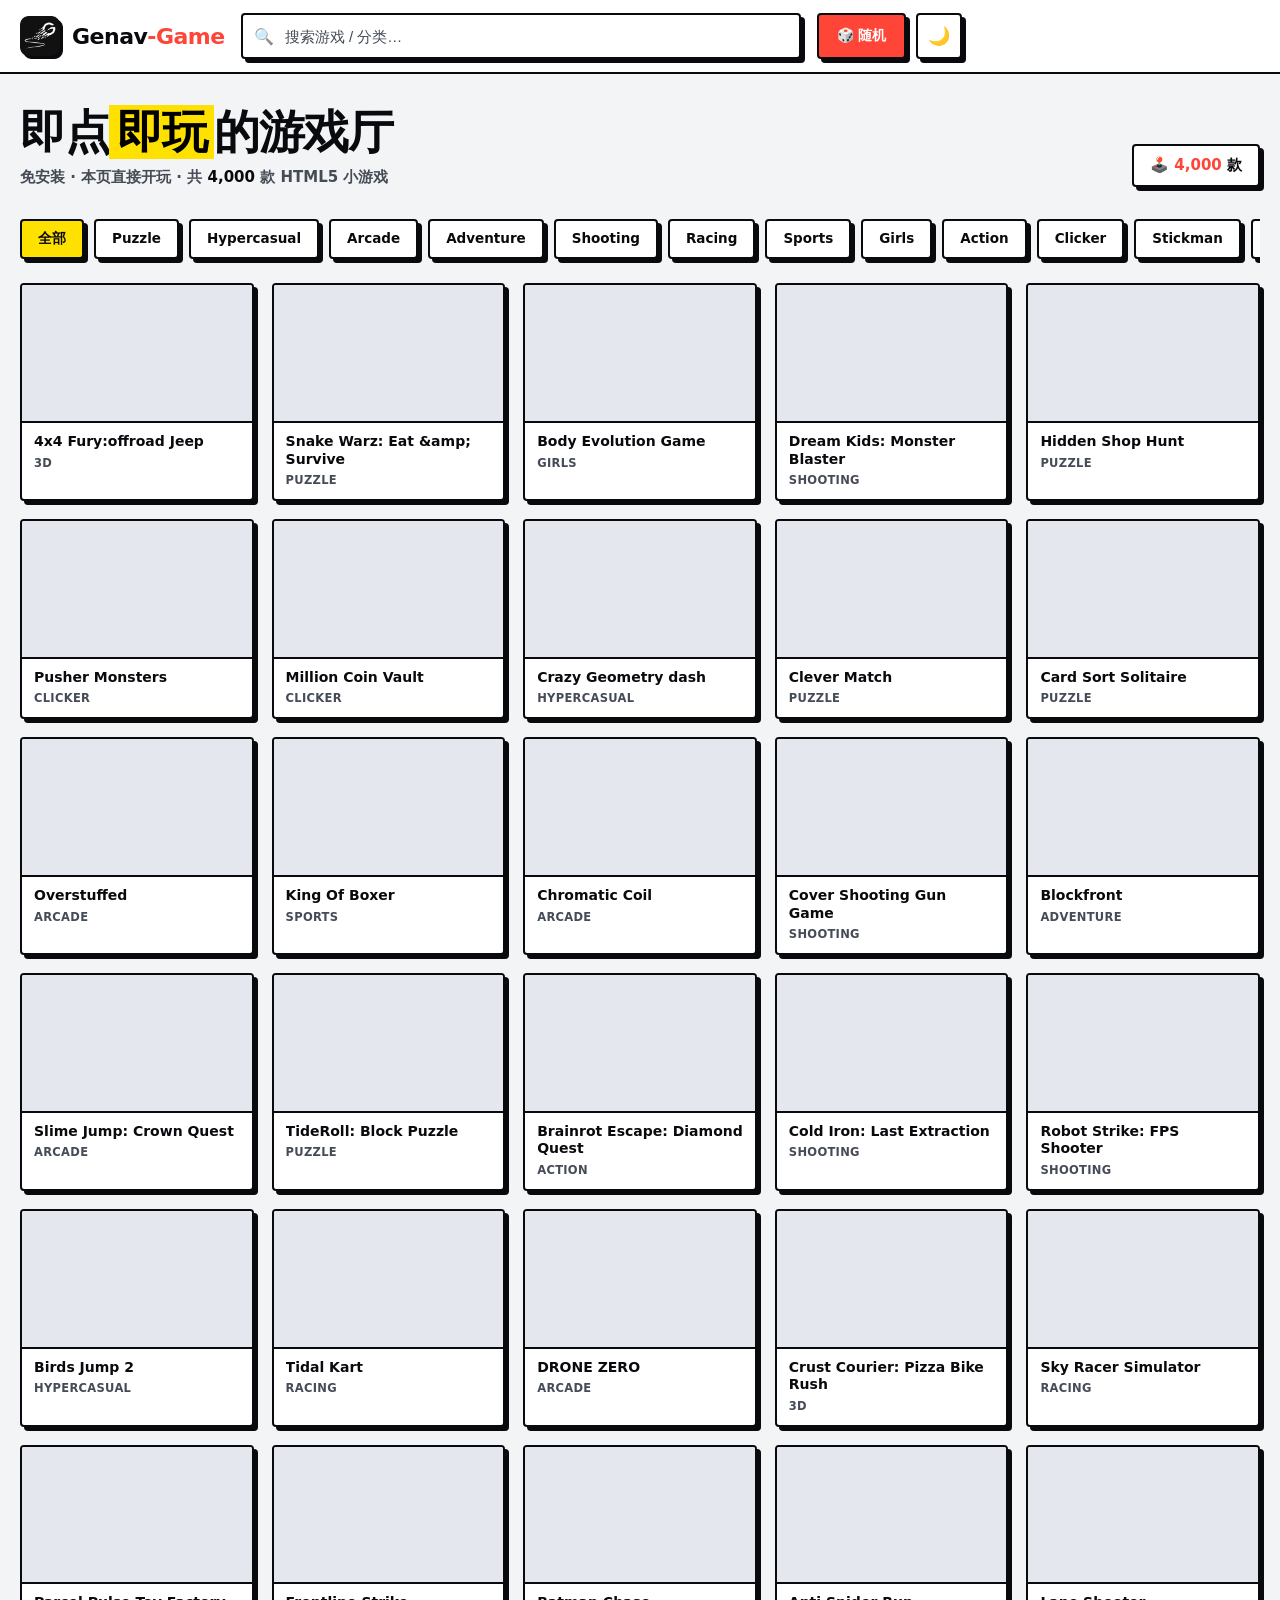
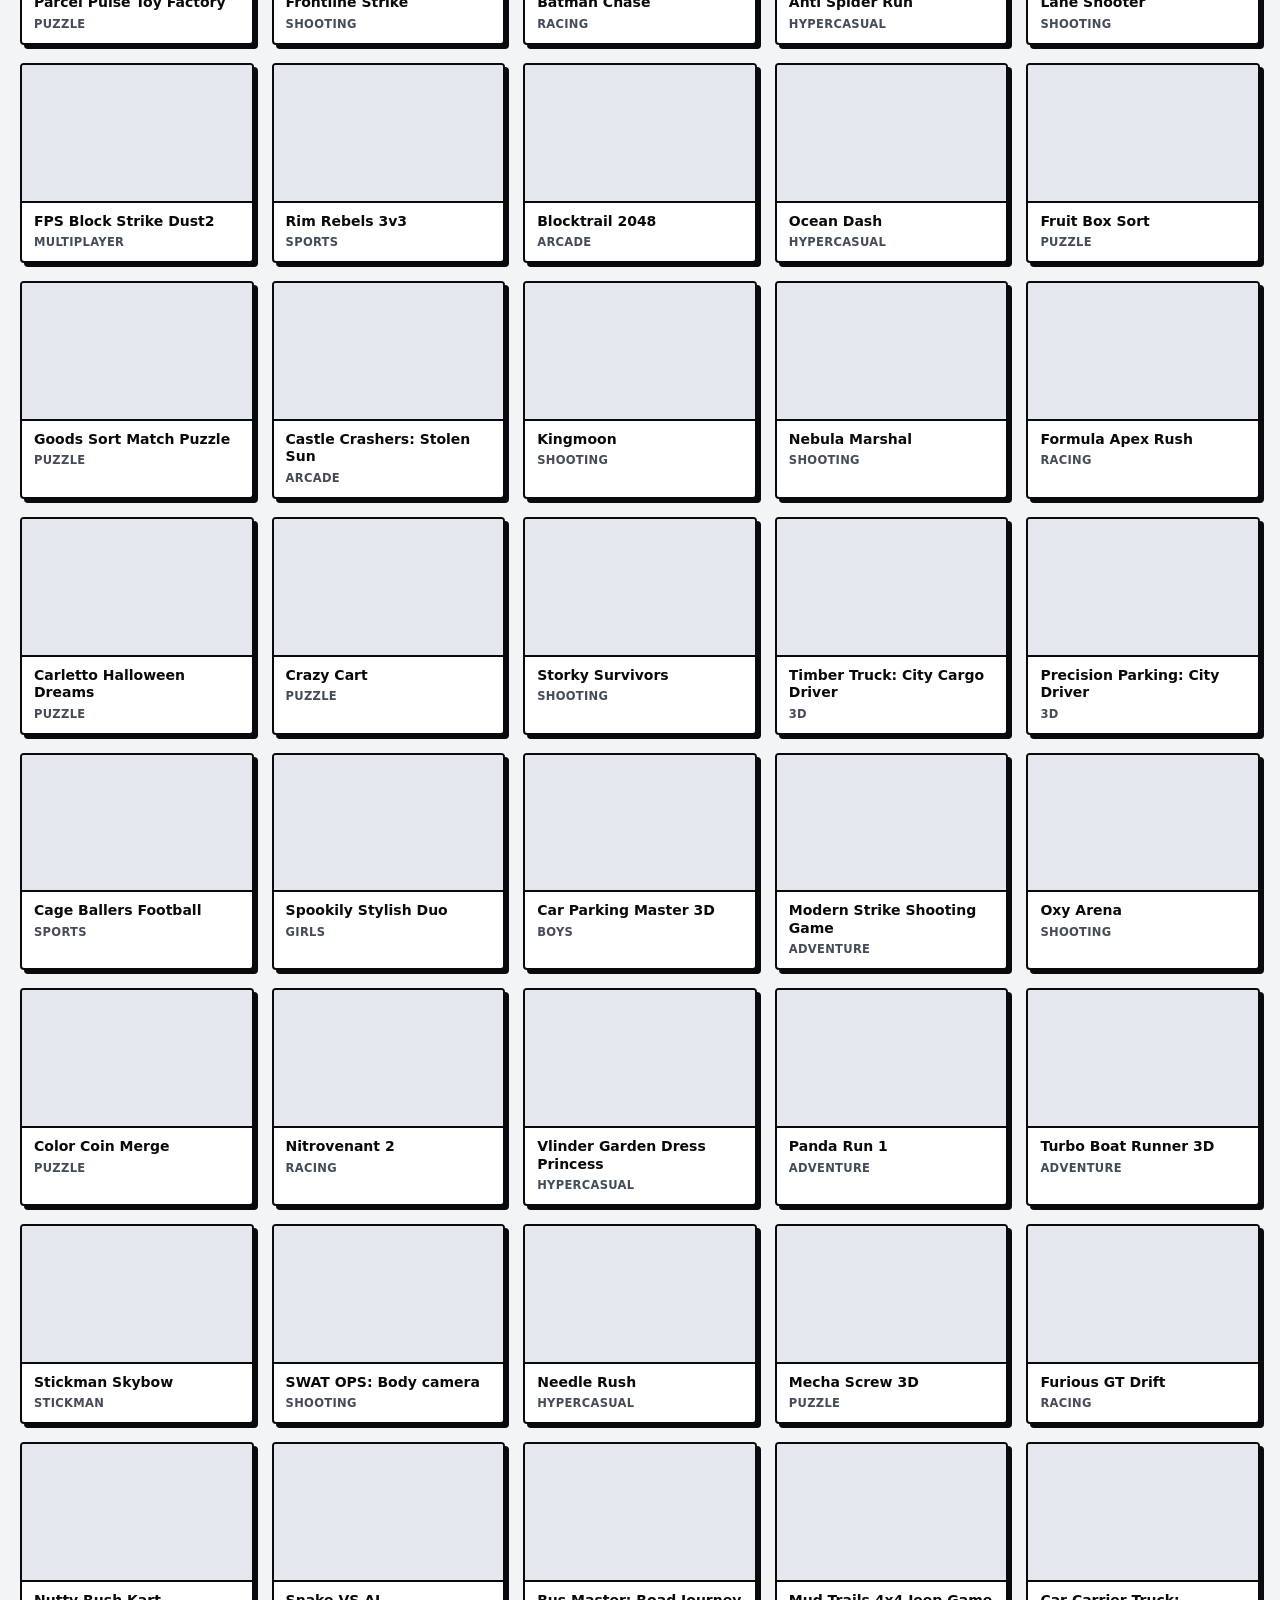
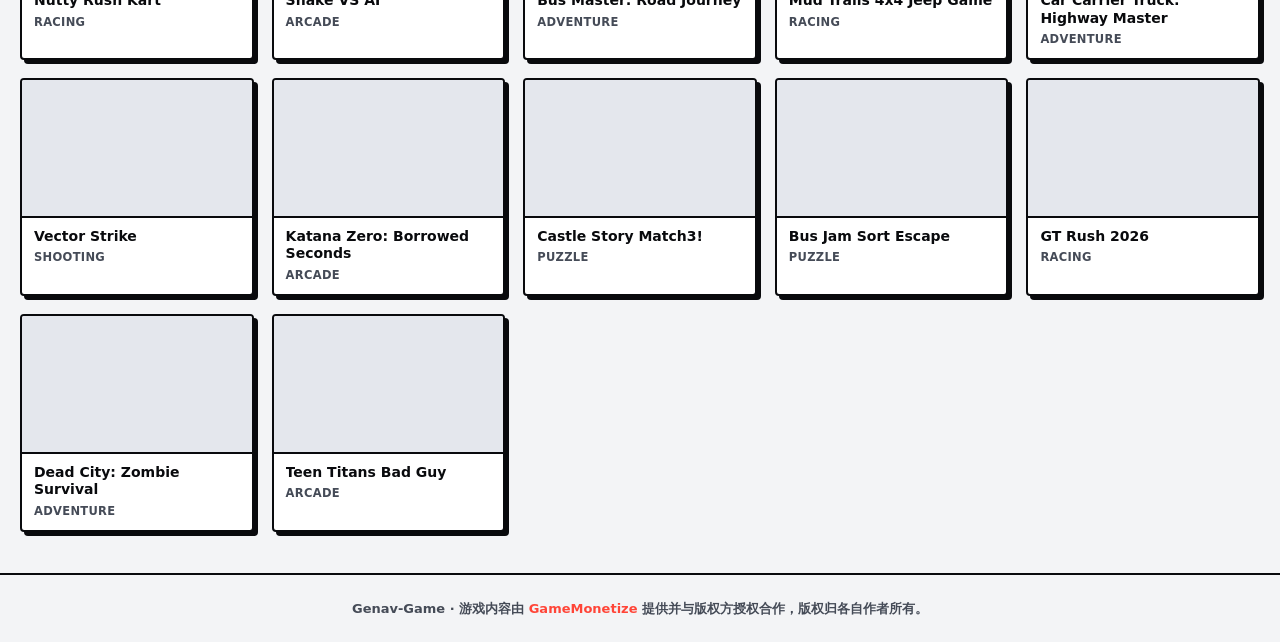
==== commit 64f0e51b: "游戏厅换源: GameDistribution -> GameMonetize(免审核可直玩, 4000款) + 弹层加载态 + ?play直达" ====
--- a/games/index.html
+++ b/games/index.html
@@ -4,9 +4,10 @@
 <meta charset="UTF-8">
 <meta name="viewport" content="width=device-width, initial-scale=1, maximum-scale=1, user-scalable=no">
 <title>Genav-Game · 游戏厅</title>
-<meta name="description" content="Genav-Game 在线小游戏厅，两万多款 HTML5 小游戏免安装即点即玩，无需跳转、本页开玩。">
+<meta name="description" content="Genav-Game 在线小游戏厅，数千款 HTML5 小游戏免安装即点即玩，无需跳转、本页开玩。">
 <link rel="icon" type="image/png" href="favicon.png">
-<link rel="preconnect" href="https://img.gamedistribution.com">
+<link rel="preconnect" href="https://img.gamemonetize.com">
+<link rel="preconnect" href="https://html5.gamemonetize.co">
 <style>
 :root{
   --bg:#f3f4f6; --surface:#ffffff; --surface-muted:#e4e7ed; --ink:#090a0d; --muted:#454b57;
@@ -120,6 +121,7 @@
 .pbar .pbtn.close{background:var(--signal);color:#fff}
 .pbody{position:relative;flex:1;background:#000}
 .pbody iframe{position:absolute;inset:0;width:100%;height:100%;border:0;display:block}
+.pbody .loading{position:absolute;inset:0;display:flex;align-items:center;justify-content:center;color:#9aa7ba;font-weight:700;font-size:15px;background:#000;z-index:1}
 @media(max-width:640px){
   #modal{padding:0}
   .player{width:100%;height:100%;box-shadow:none}
@@ -149,7 +151,7 @@
   <div class="hero">
     <div>
       <h1>即点<em>即玩</em>的游戏厅</h1>
-      <p class="sub">免安装 · 本页直接开玩 · 共 <b><span id="total">2 万</span>+</b> 款 HTML5 小游戏</p>
+      <p class="sub">免安装 · 本页直接开玩 · 共 <b><span id="total">…</span></b> 款 HTML5 小游戏</p>
     </div>
     <div class="count-badge">🕹️ <span id="total2">—</span> 款</div>
   </div>
@@ -159,7 +161,7 @@
 </main>
 
 <footer>
-  Genav-Game · 游戏内容由 <a href="https://gamedistribution.com" target="_blank" rel="noopener">GameDistribution</a> 提供并与版权方授权合作，版权归各自作者所有。
+  Genav-Game · 游戏内容由 <a href="https://gamemonetize.com" target="_blank" rel="noopener">GameMonetize</a> 提供并与版权方授权合作，版权归各自作者所有。
 </footer>
 
 <!-- player modal -->
@@ -171,7 +173,7 @@
       <button class="pbtn" id="mFs" title="全屏">⛶</button>
       <button class="pbtn close" id="mClose" title="关闭">✕</button>
     </div>
-    <div class="pbody"><iframe id="mFrame" allowfullscreen scrolling="no" frameborder="0"
+    <div class="pbody"><div class="loading" id="mLoad">游戏加载中…</div><iframe id="mFrame" allowfullscreen scrolling="no" frameborder="0"
       allow="autoplay; fullscreen; gamepad; accelerometer; gyroscope; magnetometer; xr-spatial-tracking"></iframe></div>
   </div>
 </div>
@@ -179,10 +181,11 @@
 <script>
 const $=s=>document.querySelector(s);
 const grid=$("#grid"), sentinel=$("#sentinel");
-let ALL=[], view=[], shown=0, curCat="全部", BATCH=48;
+let ALL=[], view=[], shown=0, curCat="全部", BATCH=36;
 
 function esc(s){return String(s).replace(/[&<>"']/g,c=>({'&':'&amp;','<':'&lt;','>':'&gt;','"':'&quot;',"'":'&#39;'}[c]));}
-function thumb(id){return "https://img.gamedistribution.com/"+id+"-200x120.jpg";}
+function thumb(id){return "https://img.gamemonetize.com/"+id+"/512x384.jpg";}
+function embedUrl(id){return "https://html5.gamemonetize.co/"+id+"/";}
 function norm(g){
   const id=g.i||g.id, t=g.t||g.title||"", cats=g.c||g.cat||[];
   return {id,t,cats,hay:(t+" "+cats.join(" ")).toLowerCase()};
@@ -215,6 +218,9 @@
   const n=ALL.length.toLocaleString();
   $("#total").textContent=n; $("#total2").textContent=n;
   buildChips(); apply();
+  // 分享/直达：?play=<hash>&t=<标题>
+  const ps=new URLSearchParams(location.search);
+  if(ps.get("play")) openGame(ps.get("play"), ps.get("t")||"小游戏");
 }
 
 function buildChips(){
@@ -269,11 +275,13 @@
 $("#rand").onclick=()=>{ if(!ALL.length) return; const g=ALL[Math.floor(Math.random()*ALL.length)]; openGame(g.id,g.t); };
 
 /* ---- 本页弹层游玩 ---- */
-const modal=$("#modal"), frame=$("#mFrame");
+const modal=$("#modal"), frame=$("#mFrame"), mLoad=$("#mLoad");
 function openGame(id,title){
   $("#mTitle").textContent=title||"游戏";
   $("#mNew").href="play.html?id="+encodeURIComponent(id)+"&t="+encodeURIComponent(title||"");
-  frame.src="https://html5.gamedistribution.com/"+encodeURIComponent(id)+"/?gd_sdk_referrer_url="+encodeURIComponent(location.href);
+  mLoad.style.display="flex"; mLoad.textContent="游戏加载中…";
+  frame.onload=()=>{ mLoad.style.display="none"; };
+  frame.src=embedUrl(id);
   modal.classList.add("open");
   document.body.style.overflow="hidden";
 }
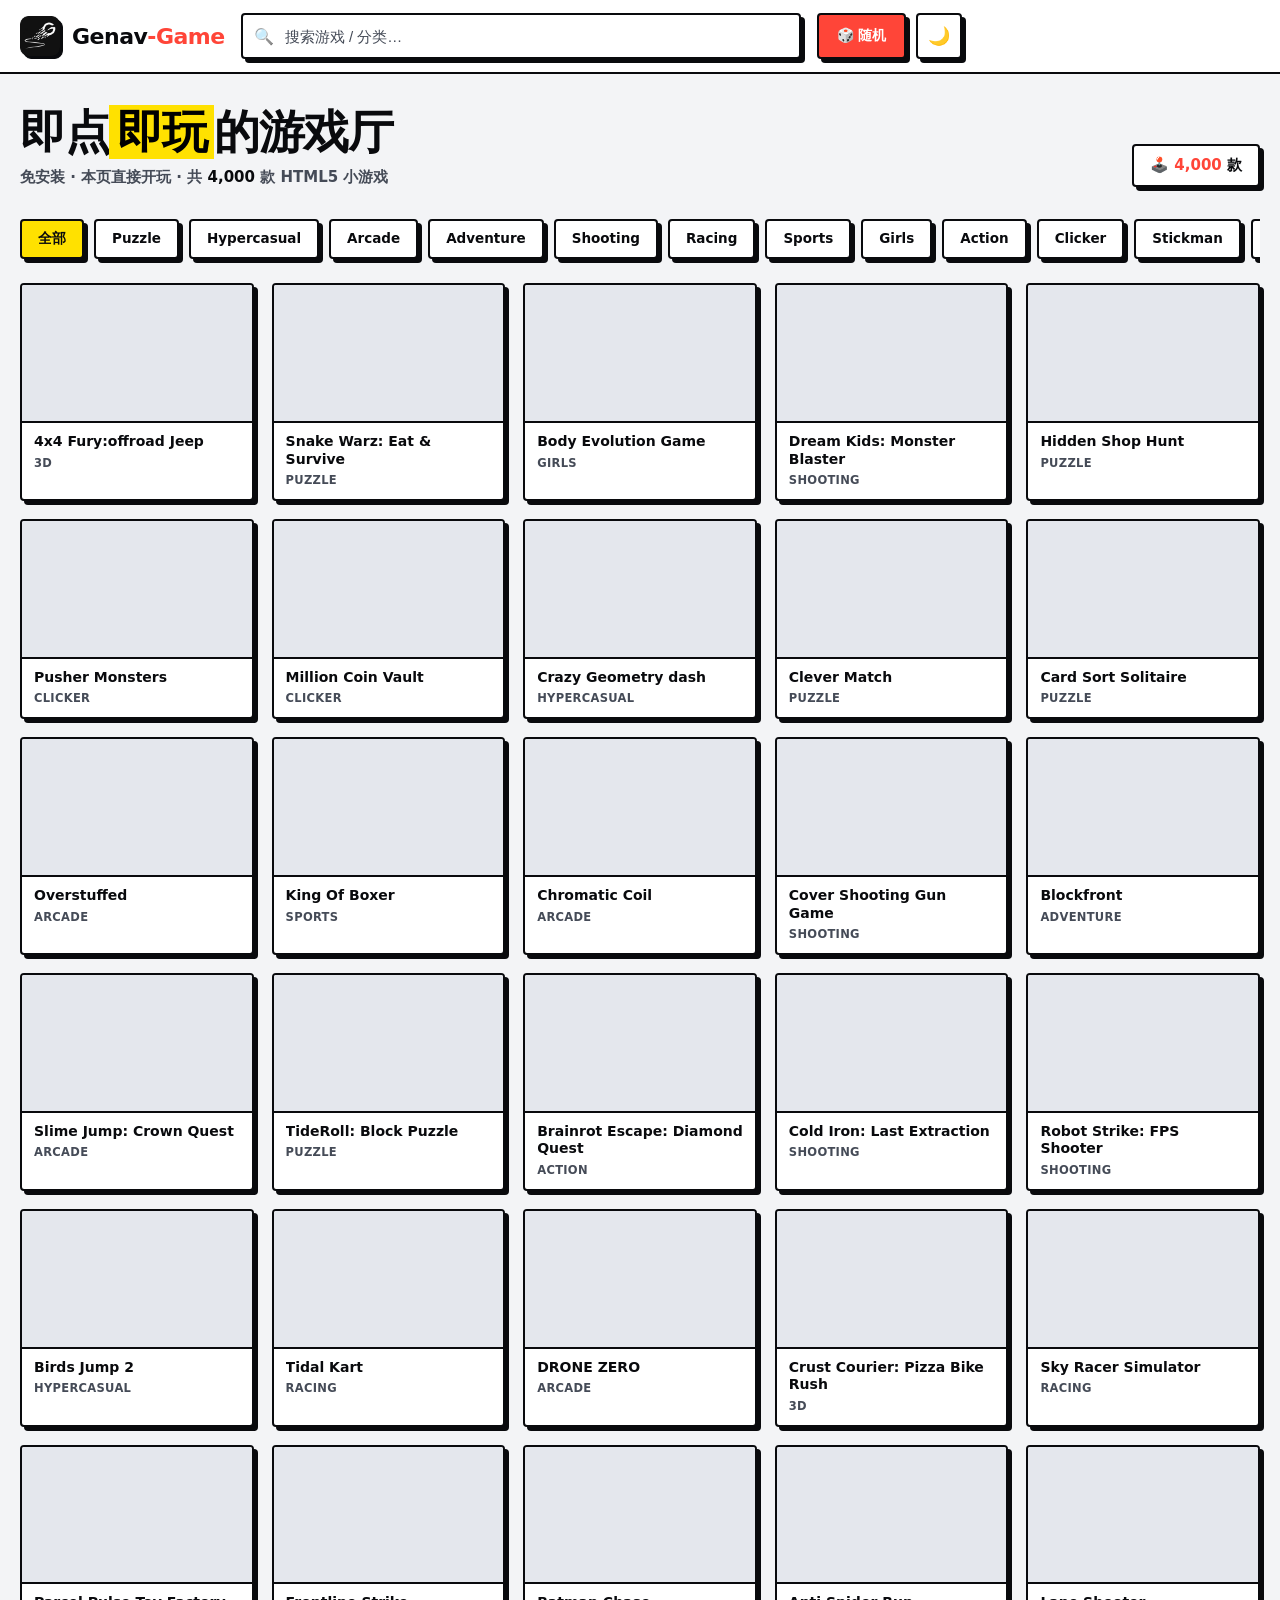
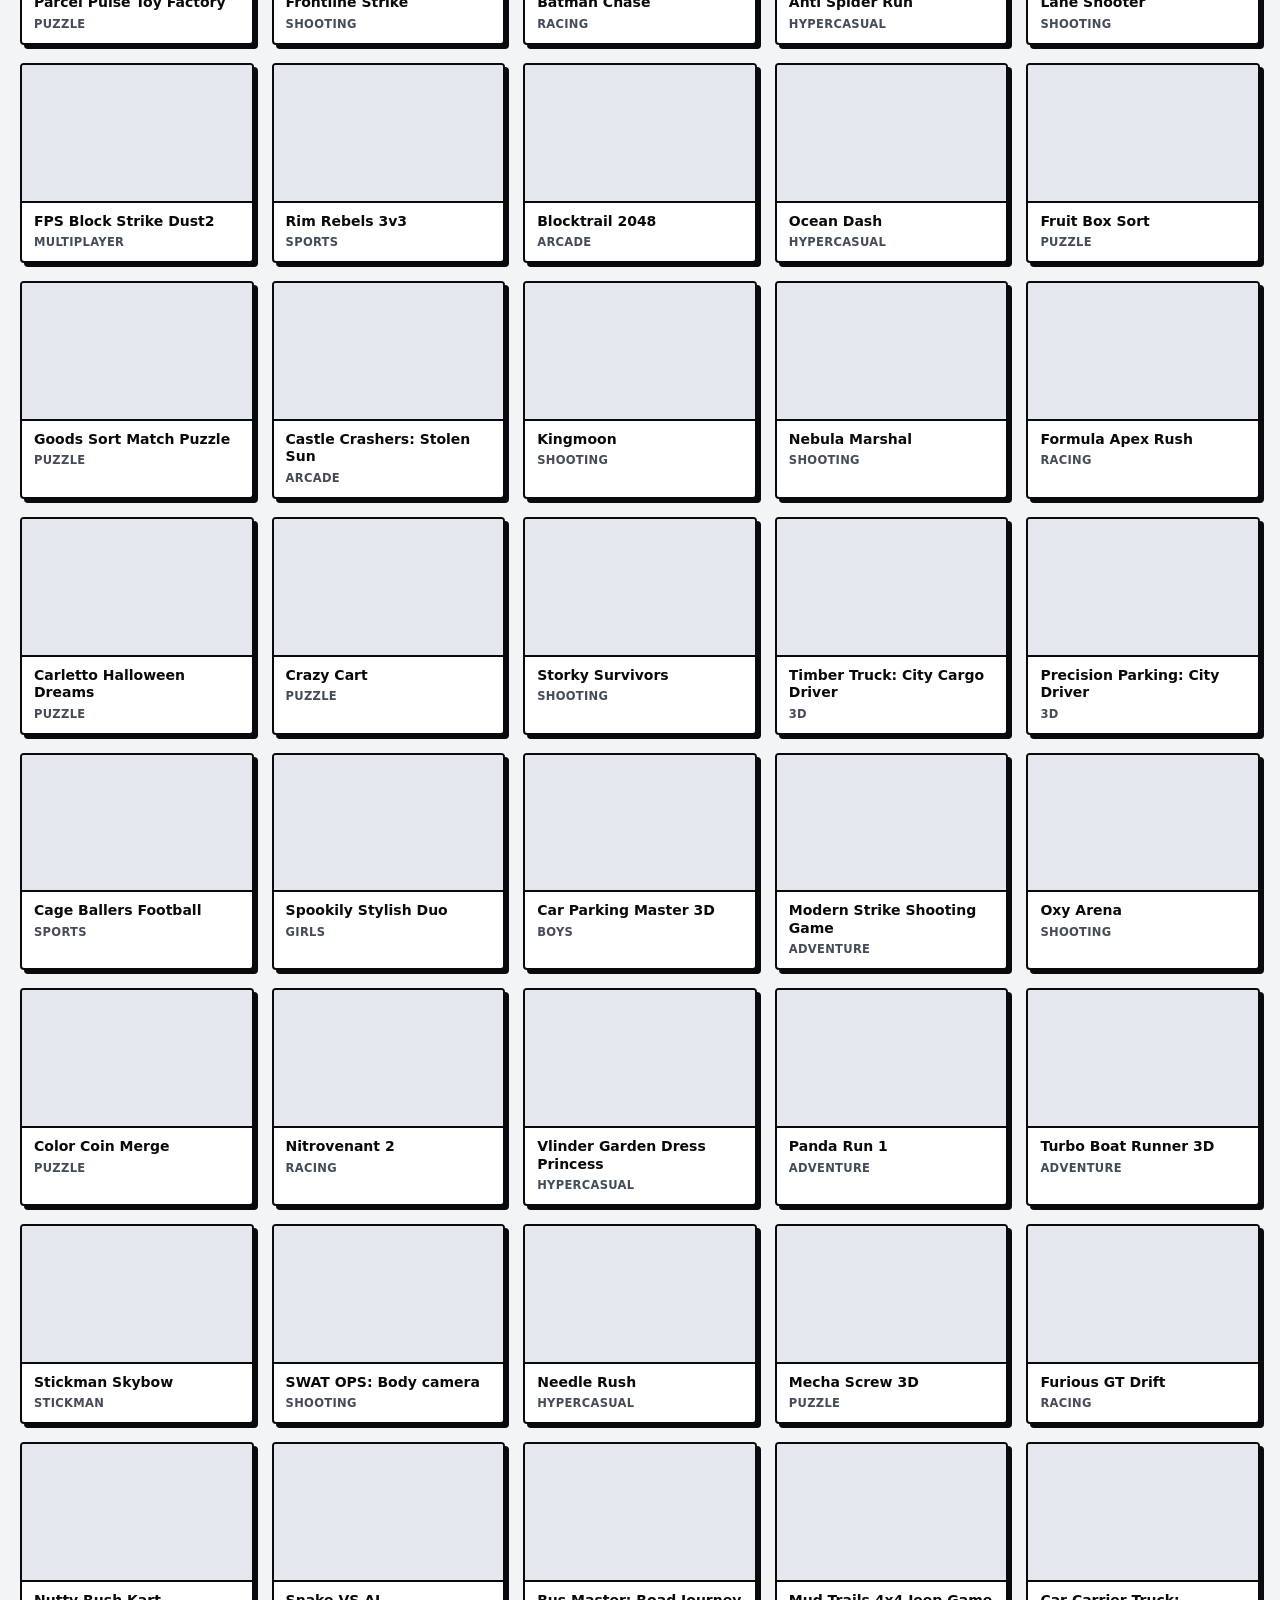
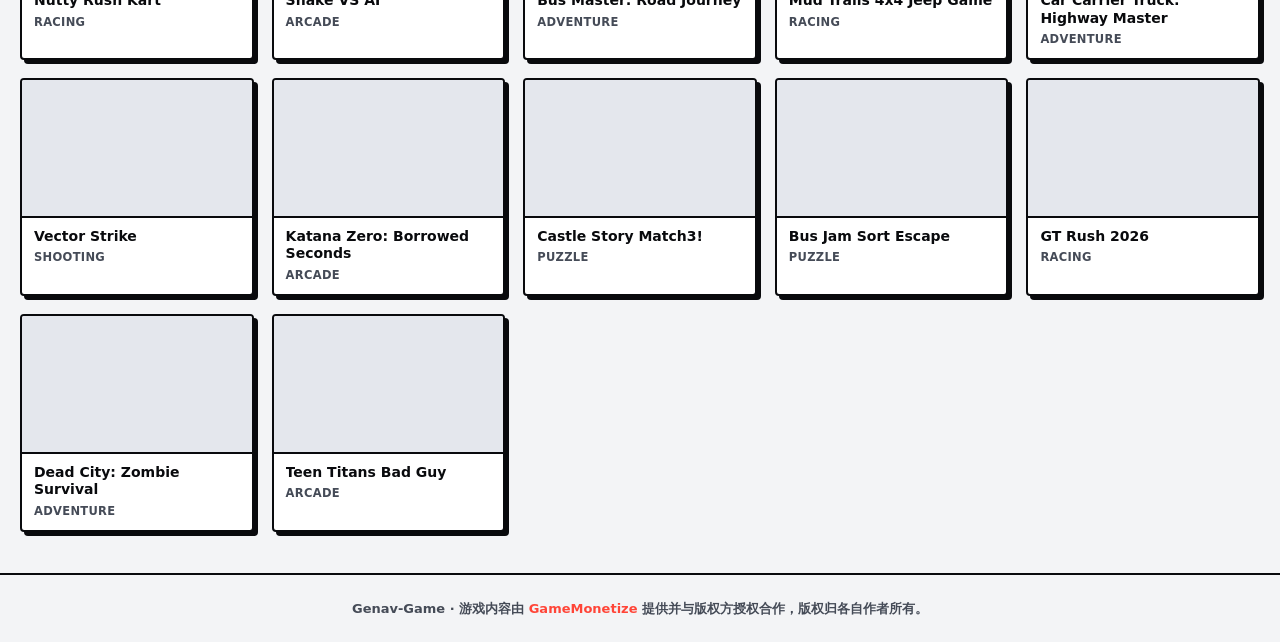
==== commit 5a211473: "游戏厅: 弹层加载遮罩增加 12s 兜底" ====
--- a/games/index.html
+++ b/games/index.html
@@ -280,7 +280,8 @@
   $("#mTitle").textContent=title||"游戏";
   $("#mNew").href="play.html?id="+encodeURIComponent(id)+"&t="+encodeURIComponent(title||"");
   mLoad.style.display="flex"; mLoad.textContent="游戏加载中…";
-  frame.onload=()=>{ mLoad.style.display="none"; };
+  const _ld=setTimeout(()=>{mLoad.style.display="none";},12000);
+  frame.onload=()=>{ clearTimeout(_ld); mLoad.style.display="none"; };
   frame.src=embedUrl(id);
   modal.classList.add("open");
   document.body.style.overflow="hidden";
